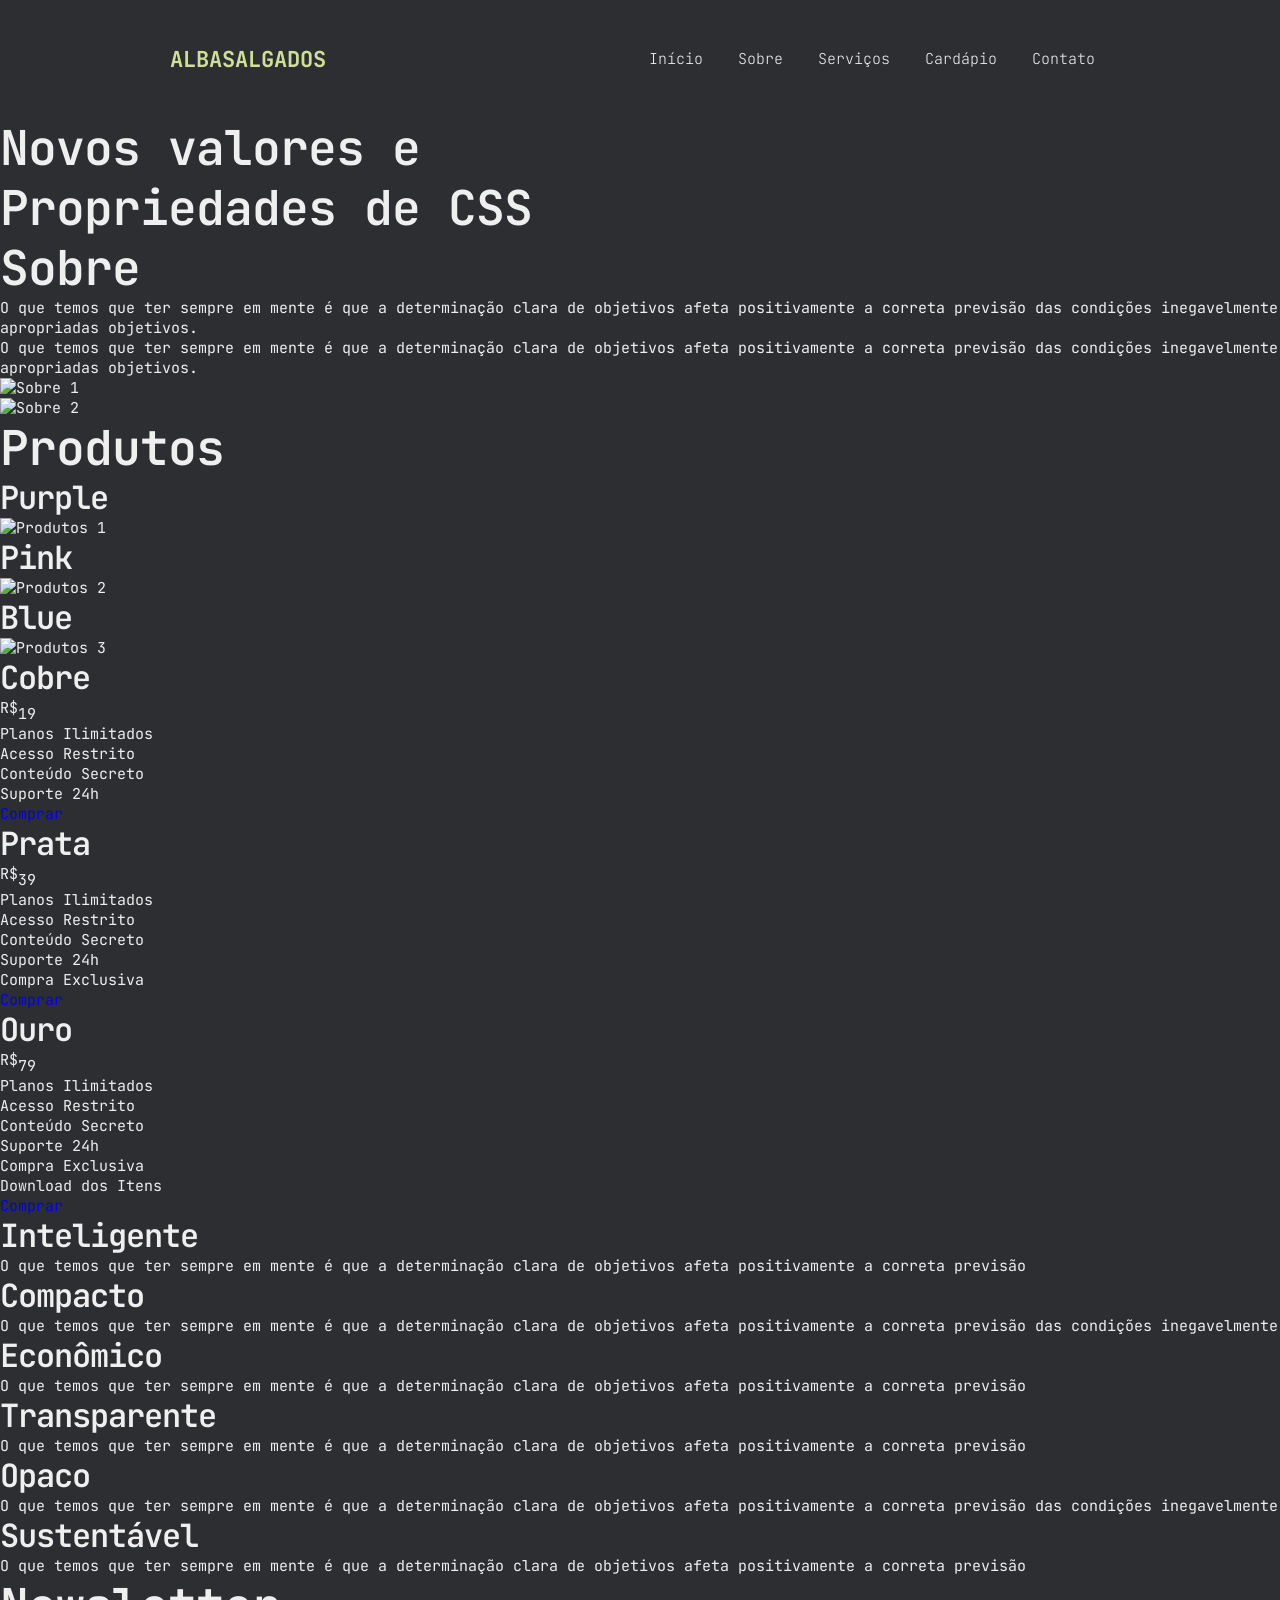
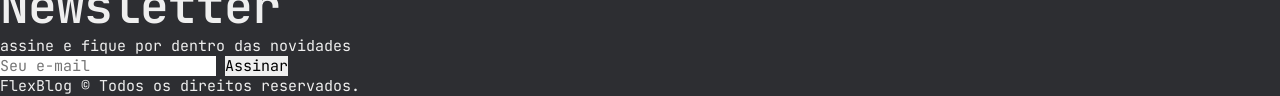
==== curso-flex-box/index.html @ a8000655 "Configuração de Arquivos" ====
<!DOCTYPE html>
<html lang="pt-br">
<head>
    <link href="styles/patterns.css" rel="stylesheet">
    <link href="styles/main.css" rel="stylesheet">
    <link href="styles/style.css" rel="stylesheet">
    <meta charset="UTF-8">
    <meta http-equiv="X-UA-Compatible" content="IE=edge">
    <meta name="viewport" content="width=device-width, initial-scale=1.0">
    <link rel="stylesheet" href="css/variables.css">
    <link rel="stylesheet" href="css/grid.css">
    <link rel="stylesheet" href="css/patterns.css">
    <link rel="stylesheet" href="css/style.css">
    <link rel="stylesheet" href="css/reset.css">
    <link rel="stylesheet" href="css/responsive.css">
    <link rel="stylesheet" href="fontawesome/css/all.min.css">
    <title>Projeto FlexBox</title>
</head>


<body>
    <div class="background">
        <header class="container" id="header">
            <a class="logo" href="">ALBASALGADOS</a>
            <nav id="nav">
                <div id="btn-mobile">
                    <span id="hamburguer"></span>
                </div>
                <ul id="menu">
                    <li><a href="index.html">Início</a></li>
                    <li><a href="index.html">Sobre</a></li>
                    <li><a href="index.html">Serviços</a></li>
                    <li><a href="index.html">Cardápio</a></li>
                    <li><a href="index.html">Contato</a></li>
                </ul>

            </nav>
        </header>
    </div>
    <h1 class="introducao">Novos valores e<br>Propriedades de CSS</h1>

	<section class="sobre" id="sobre">
		<div class="sobre-info">
			<h1>Sobre</h1>
			<p>O que temos que ter sempre em mente é que a determinação clara de objetivos afeta positivamente a correta previsão das condições inegavelmente apropriadas objetivos.</p>
			<p>O que temos que ter sempre em mente é que a determinação clara de objetivos afeta positivamente a correta previsão das condições inegavelmente apropriadas objetivos.</p>
		</div>
		<div class="sobre-img">
			<img src="img/sobre1.jpg" alt="Sobre 1">
		</div>
		<div class="sobre-img">
			<img src="img/sobre2.jpg" alt="Sobre 2">
		</div>
	</section>

	<section class="produtos" id="produtos">
		<h1>Produtos</h1>
		<div class="produtos-container">
			<div class="produtos-item purple">
				<h2>Purple</h2>
				<img src="img/produtos1.jpg" alt="Produtos 1">
			</div>
			<div class="produtos-item pink">
				<h2>Pink</h2>
				<img src="img/produtos2.jpg" alt="Produtos 2">
			</div>
			<div class="produtos-item blue">
				<h2>Blue</h2>
				<img src="img/produtos3.jpg" alt="Produtos 3">
			</div>
		</div>
	</section>

	<section class="preco" id="preco">
		<div class="preco-item">
			<h2>Cobre</h2>
			<span><sup>R$</sup>19</span>
			<ul>
				<li>Planos Ilimitados</li>
				<li>Acesso Restrito</li>
				<li>Conteúdo Secreto</li>
				<li>Suporte 24h</li>
			</ul>
			<a href="#">Comprar</a>
		</div>

		<div class="preco-item">
			<h2>Prata</h2>
			<span><sup>R$</sup>39</span>
			<ul>
				<li>Planos Ilimitados</li>
				<li>Acesso Restrito</li>
				<li>Conteúdo Secreto</li>
				<li>Suporte 24h</li>
				<li>Compra Exclusiva</li>
			</ul>
			<a href="#">Comprar</a>
		</div>

		<div class="preco-item">
			<h2>Ouro</h2>
			<span><sup>R$</sup>79</span>
			<ul>
				<li>Planos Ilimitados</li>
				<li>Acesso Restrito</li>
				<li>Conteúdo Secreto</li>
				<li>Suporte 24h</li>
				<li>Compra Exclusiva</li>
				<li>Download dos Itens</li>
			</ul>
			<a href="#">Comprar</a>
		</div>
	</section>

	<section class="qualidade" id="qualidade">
		<div class="qualidade-item">
			<h2>Inteligente</h2>
			<p>O que temos que ter sempre em mente é que a determinação clara de objetivos afeta positivamente a correta previsão </p>
		</div>

		<div class="qualidade-item">
			<h2>Compacto</h2>
			<p>O que temos que ter sempre em mente é que a determinação clara de objetivos afeta positivamente a correta previsão das condições inegavelmente</p>
		</div>

		<div class="qualidade-item">
			<h2>Econômico</h2>
			<p>O que temos que ter sempre em mente é que a determinação clara de objetivos afeta positivamente a correta previsão </p>
		</div>

		<div class="qualidade-item">
			<h2>Transparente</h2>
			<p>O que temos que ter sempre em mente é que a determinação clara de objetivos afeta positivamente a correta previsão </p>
		</div>

		<div class="qualidade-item">
			<h2>Opaco</h2>
			<p>O que temos que ter sempre em mente é que a determinação clara de objetivos afeta positivamente a correta previsão das condições inegavelmente</p>
		</div>

		<div class="qualidade-item">
			<h2>Sustentável</h2>
			<p>O que temos que ter sempre em mente é que a determinação clara de objetivos afeta positivamente a correta previsão </p>
		</div>
	</section>

	<section class="newsletter">
		<div class="newsletter-info">
			<h1>Newsletter</h1>
			<p>assine e fique por dentro das novidades</p>
		</div>
		<form class="newsletter-form">
			<input type="text" placeholder="Seu e-mail">
			<button type="submit">Assinar</button>
		</form>
	</section>

	<footer class="footer">
		<p>FlexBlog © Todos os direitos reservados.</p>
	</footer>

    <script src="js/javascript.js"></script>
</body>
</html>
---- curso-flex-box/css/variables.css ----
:root{
  --gray-colors-50: #e6ebf2;
  --gray-colors-100: #050110;


  --gray-colors-300: #393c40;
  --gray-colors-400: #5c6066;
  --gray-colors-800: #f7f8fa;
  --white-colors-text: #EFEFEF;
  --white: #fff;

  --colors-principal: #cfdf98;
  --colors-background: #2D2E32;
}
---- curso-flex-box/css/patterns.css ----
@import url('https://fonts.googleapis.com/css2?family=JetBrains+Mono:wght@100;300;400;500;700&family=Poppins:wght@100;300;400;500&display=swap');


h1, h2, h3{
  font-family: 'JetBrains Mono';
  font-weight: 600;
  line-height: 125%;
  letter-spacing: -1px;
  color: (--white);
}

h1{
  font-size: 4.8rem;
}

h2{
  font-size: 3.2rem;
}

h3{
  font-size: 2.4rem;
}

.container{
  width: 100%;
  max-width: 960px;
  margin: 0 auto;
  padding: 0 2rem;
}
---- curso-flex-box/css/style.css ----
body, ul {
    margin: 0px;
    padding: 0px;
    color: var(--white-colors-text);
    background-color: var(--colors-background);
}

.background{

    width: 100%;
}

div header a{
    text-decoration: none;
}

header a.logo {
    font-size: 2.2rem;
    font-weight: bold;
    text-transform: uppercase;
    color: var(--colors-principal);
}

#header {
    box-sizing: border-box;
    display: flex;
    align-items: center;
    justify-content: space-between;
    position: relative;
    top: 0;
    padding: 4rem 1rem;
}

#menu {
    display: flex;
    list-style: none;
    gap: .5rem;
}

#menu li {
    padding: 0.4rem 1rem;
}

#menu a {
    display: block;
    padding: .5rem;
    color:var(--white-colors-text);
    font-weight: 200;
}

#btn-mobile {
    display: block;
}
---- curso-flex-box/css/responsive.css ----
@media(max-width: 1200px){

}

@media(max-width: 991px){

}

@media(max-width: 768px){

}

@media (max-width: 600px) {
  #menu {
      display: block;
      position: absolute;
      width: 100%;
      top: 70px;
      right: 0px;
      background: #c70c12;
      transition: .6s;
      z-index: 1000;
      height: 0px;
      visibility: hidden;
      overflow-y: hidden;
  }
  #nav.active #menu {
      height: calc(100vh - 70px);
      visibility: visible;
      overflow-y: auto;
  }
  #menu a {
      padding: 1rem 0;
      margin: 0 1rem;
      border-bottom: 2px solid #d32b31
  }
  #btn-mobile {
      display: flex;
      padding: .5rem 1rem;
      font-size: 1rem;
      border: none;
      background: none;
      cursor: pointer;
      gap: .5rem
  }
  #hamburguer {
      display: block;
      border-top: 2px solid;
      width: 20px;
  }
  #hamburguer::after, #hamburguer::before {
      content: '';
      display: block;
      width: 20px;
      height: 2px;
      background: currentColor;
      margin-top: 5px;
      transition: .3s;
      position: relative;
  }
  #nav.active #hamburguer {
      border-top-color: transparent;
  }
  #nav.active #hamburguer::before {
      transform: rotate(135deg);
  }
  #nav.active #hamburguer::after {
      transform: rotate(-135deg);
      top: -7px;
  }

}


@media(max-width: 480px){

}
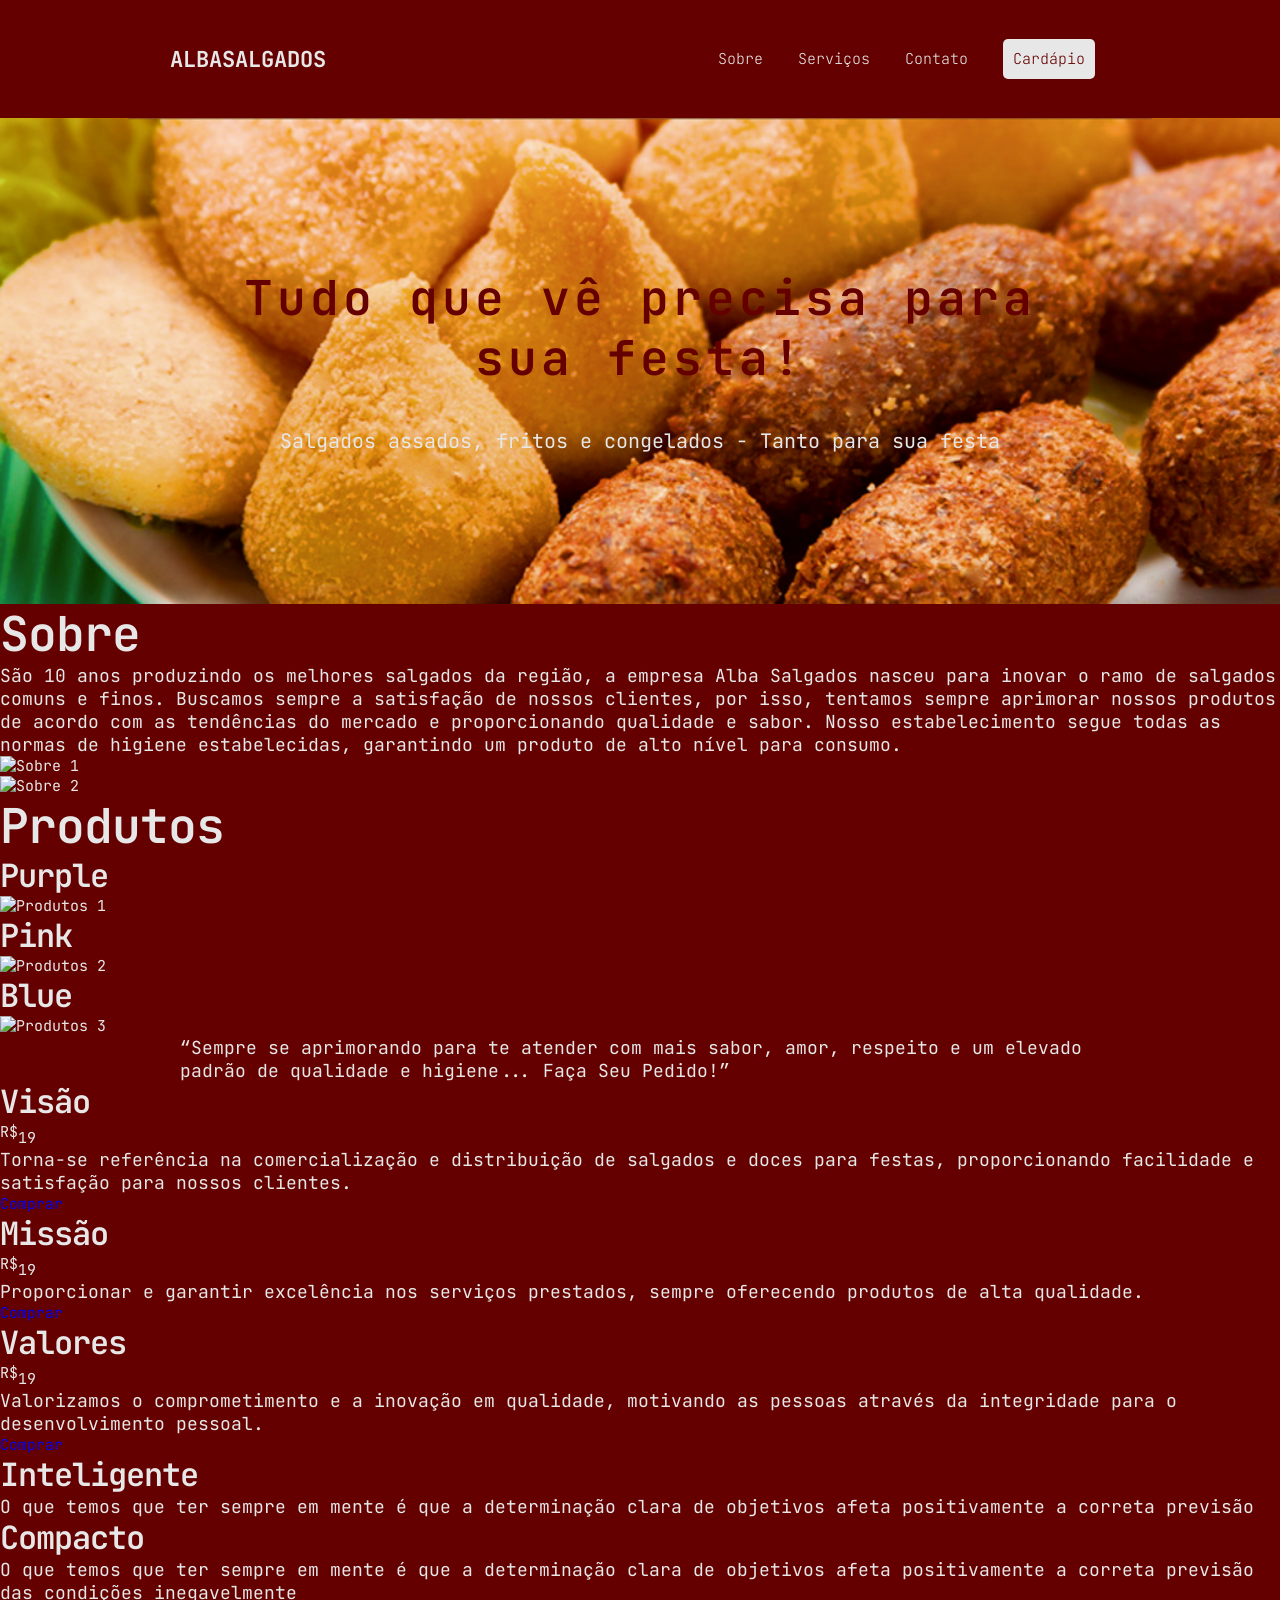
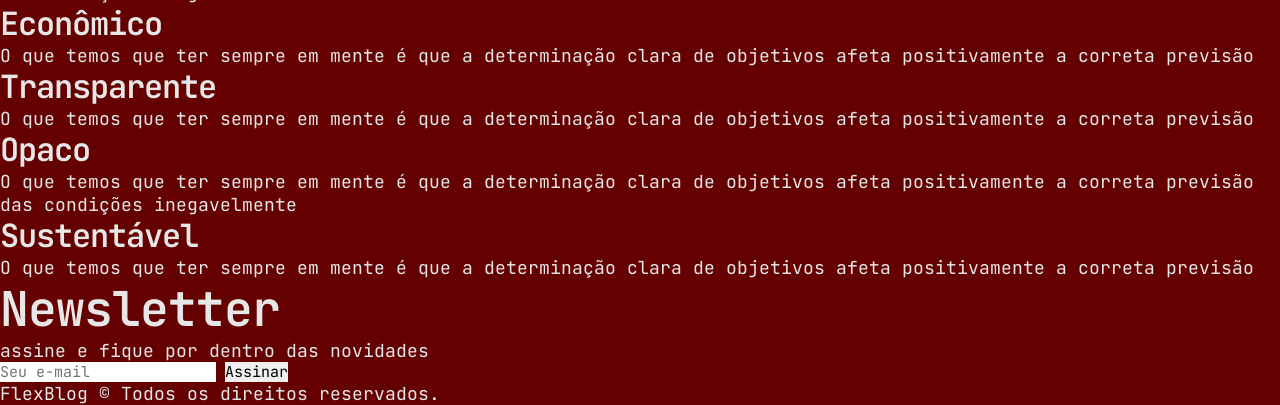
==== commit 4b3808bc: "Trabalhando com estilização" ====
--- a/curso-flex-box/index.html
+++ b/curso-flex-box/index.html
@@ -1,164 +1,194 @@
 <!DOCTYPE html>
 <html lang="pt-br">
-<head>
-    <link href="styles/patterns.css" rel="stylesheet">
-    <link href="styles/main.css" rel="stylesheet">
-    <link href="styles/style.css" rel="stylesheet">
-    <meta charset="UTF-8">
-    <meta http-equiv="X-UA-Compatible" content="IE=edge">
-    <meta name="viewport" content="width=device-width, initial-scale=1.0">
-    <link rel="stylesheet" href="css/variables.css">
-    <link rel="stylesheet" href="css/grid.css">
-    <link rel="stylesheet" href="css/patterns.css">
-    <link rel="stylesheet" href="css/style.css">
-    <link rel="stylesheet" href="css/reset.css">
-    <link rel="stylesheet" href="css/responsive.css">
-    <link rel="stylesheet" href="fontawesome/css/all.min.css">
+  <head>
+    <link href="styles/patterns.css" rel="stylesheet" />
+    <link href="styles/main.css" rel="stylesheet" />
+    <link href="styles/style.css" rel="stylesheet" />
+    <meta charset="UTF-8" />
+    <meta http-equiv="X-UA-Compatible" content="IE=edge" />
+    <meta name="viewport" content="width=device-width, initial-scale=1.0" />
+    <link rel="stylesheet" href="css/variables.css" />
+    <link rel="stylesheet" href="css/grid.css" />
+    <link rel="stylesheet" href="css/patterns.css" />
+    <link rel="stylesheet" href="css/style.css" />
+    <link rel="stylesheet" href="css/reset.css" />
+    <link rel="stylesheet" href="css/responsive.css" />
+    <link rel="stylesheet" href="fontawesome/css/all.min.css" />
     <title>Projeto FlexBox</title>
-</head>
+  </head>
 
+  <body>
+    <div class="background">
+      <header class="container" id="header">
+        <a class="logo" href="">ALBASALGADOS</a>
+        <nav id="nav">
+          <div id="btn-mobile">
+            <span id="hamburguer"></span>
+          </div>
+          <ul id="menu">
+            <li><a href="index.html">Sobre</a></li>
+            <li><a href="index.html">Serviços</a></li>
+            <li><a href="index.html">Contato</a></li>
+            <li><a href="index.html"><span class="menu-selected"> Cardápio</span></a></li>
+          </ul>
+        </nav>
+      </header>
+    </div>
+    <main>
+        <div class="container">
+            <h1 class="introducao">Tudo que vê precisa para sua festa!</h1>
+            <p>
+                Salgados assados, fritos e congelados - Tanto para sua festa
+            </p>
+        </div>
+    </main>
 
-<body>
-    <div class="background">
-        <header class="container" id="header">
-            <a class="logo" href="">ALBASALGADOS</a>
-            <nav id="nav">
-                <div id="btn-mobile">
-                    <span id="hamburguer"></span>
-                </div>
-                <ul id="menu">
-                    <li><a href="index.html">Início</a></li>
-                    <li><a href="index.html">Sobre</a></li>
-                    <li><a href="index.html">Serviços</a></li>
-                    <li><a href="index.html">Cardápio</a></li>
-                    <li><a href="index.html">Contato</a></li>
-                </ul>
+    <section class="sobre" id="sobre">
+      <div class="sobre-info">
+        <h1>Sobre</h1>
+        <p>
+          São 10 anos produzindo os melhores salgados da região, a empresa Alba
+          Salgados nasceu para inovar o ramo de salgados comuns e finos.
+          Buscamos sempre a satisfação de nossos clientes, por isso, tentamos
+          sempre aprimorar nossos produtos de acordo com as tendências do
+          mercado e proporcionando qualidade e sabor. Nosso estabelecimento
+          segue todas as normas de higiene estabelecidas, garantindo um produto
+          de alto nível para consumo. 
+        </p>
+      </div>
+      <div class="sobre-img">
+        <img src="img/sobre1.jpg" alt="Sobre 1" />
+      </div>
+      <div class="sobre-img">
+        <img src="img/sobre2.jpg" alt="Sobre 2" />
+      </div>
+    </section>
 
-            </nav>
-        </header>
+    <section class="produtos" id="produtos">
+      <h1>Produtos</h1>
+      <div class="produtos-container">
+        <div class="produtos-item purple">
+          <h2>Purple</h2>
+          <img src="img/produtos1.jpg" alt="Produtos 1" />
+        </div>
+        <div class="produtos-item pink">
+          <h2>Pink</h2>
+          <img src="img/produtos2.jpg" alt="Produtos 2" />
+        </div>
+        <div class="produtos-item blue">
+          <h2>Blue</h2>
+          <img src="img/produtos3.jpg" alt="Produtos 3" />
+        </div>
+      </div>
+    </section>
+
+    <!-- QUebra-->
+    <div class="container">
+      <p>
+        “Sempre se aprimorando para te atender com mais sabor, amor, respeito e
+        um elevado padrão de qualidade e higiene... Faça Seu Pedido!”
+      </p>
     </div>
-    <h1 class="introducao">Novos valores e<br>Propriedades de CSS</h1>
+    <section class="preco" id="preco">
+      <div class="serviço-itens">
+        <h2>Visão</h2>
+        <span><sup>R$</sup>19</span>
+        <ul>
+          <p>
+            Torna-se referência na comercialização e distribuição de salgados e doces para festas, proporcionando facilidade e satisfação para nossos clientes.
+          </p>
+        </ul>
+        <a href="#">Comprar</a>
+      </div>
 
-	<section class="sobre" id="sobre">
-		<div class="sobre-info">
-			<h1>Sobre</h1>
-			<p>O que temos que ter sempre em mente é que a determinação clara de objetivos afeta positivamente a correta previsão das condições inegavelmente apropriadas objetivos.</p>
-			<p>O que temos que ter sempre em mente é que a determinação clara de objetivos afeta positivamente a correta previsão das condições inegavelmente apropriadas objetivos.</p>
-		</div>
-		<div class="sobre-img">
-			<img src="img/sobre1.jpg" alt="Sobre 1">
-		</div>
-		<div class="sobre-img">
-			<img src="img/sobre2.jpg" alt="Sobre 2">
-		</div>
-	</section>
+      <div class="serviço-itens">
+        <h2>Missão</h2>
+        <span><sup>R$</sup>19</span>
+        <ul>
+          <p>
+            Proporcionar e garantir excelência nos serviços prestados, sempre oferecendo produtos de alta qualidade.
+          </p>
+        </ul>
+        <a href="#">Comprar</a>
+      </div>
 
-	<section class="produtos" id="produtos">
-		<h1>Produtos</h1>
-		<div class="produtos-container">
-			<div class="produtos-item purple">
-				<h2>Purple</h2>
-				<img src="img/produtos1.jpg" alt="Produtos 1">
-			</div>
-			<div class="produtos-item pink">
-				<h2>Pink</h2>
-				<img src="img/produtos2.jpg" alt="Produtos 2">
-			</div>
-			<div class="produtos-item blue">
-				<h2>Blue</h2>
-				<img src="img/produtos3.jpg" alt="Produtos 3">
-			</div>
-		</div>
-	</section>
+      <div class="serviço-itens">
+        <h2>Valores</h2>
+        <span><sup>R$</sup>19</span>
+        <ul>
+          <p>Valorizamos o comprometimento e a inovação em qualidade, motivando as pessoas através da integridade para o desenvolvimento pessoal.</p>
+        </ul>
+        <a href="#">Comprar</a>
+      </div>
+    </section>
 
-	<section class="preco" id="preco">
-		<div class="preco-item">
-			<h2>Cobre</h2>
-			<span><sup>R$</sup>19</span>
-			<ul>
-				<li>Planos Ilimitados</li>
-				<li>Acesso Restrito</li>
-				<li>Conteúdo Secreto</li>
-				<li>Suporte 24h</li>
-			</ul>
-			<a href="#">Comprar</a>
-		</div>
+    <section class="qualidade" id="qualidade">
+      <div class="qualidade-item">
+        <h2>Inteligente</h2>
+        <p>
+          O que temos que ter sempre em mente é que a determinação clara de
+          objetivos afeta positivamente a correta previsão
+        </p>
+      </div>
 
-		<div class="preco-item">
-			<h2>Prata</h2>
-			<span><sup>R$</sup>39</span>
-			<ul>
-				<li>Planos Ilimitados</li>
-				<li>Acesso Restrito</li>
-				<li>Conteúdo Secreto</li>
-				<li>Suporte 24h</li>
-				<li>Compra Exclusiva</li>
-			</ul>
-			<a href="#">Comprar</a>
-		</div>
+      <div class="qualidade-item">
+        <h2>Compacto</h2>
+        <p>
+          O que temos que ter sempre em mente é que a determinação clara de
+          objetivos afeta positivamente a correta previsão das condições
+          inegavelmente
+        </p>
+      </div>
 
-		<div class="preco-item">
-			<h2>Ouro</h2>
-			<span><sup>R$</sup>79</span>
-			<ul>
-				<li>Planos Ilimitados</li>
-				<li>Acesso Restrito</li>
-				<li>Conteúdo Secreto</li>
-				<li>Suporte 24h</li>
-				<li>Compra Exclusiva</li>
-				<li>Download dos Itens</li>
-			</ul>
-			<a href="#">Comprar</a>
-		</div>
-	</section>
+      <div class="qualidade-item">
+        <h2>Econômico</h2>
+        <p>
+          O que temos que ter sempre em mente é que a determinação clara de
+          objetivos afeta positivamente a correta previsão
+        </p>
+      </div>
 
-	<section class="qualidade" id="qualidade">
-		<div class="qualidade-item">
-			<h2>Inteligente</h2>
-			<p>O que temos que ter sempre em mente é que a determinação clara de objetivos afeta positivamente a correta previsão </p>
-		</div>
+      <div class="qualidade-item">
+        <h2>Transparente</h2>
+        <p>
+          O que temos que ter sempre em mente é que a determinação clara de
+          objetivos afeta positivamente a correta previsão
+        </p>
+      </div>
 
-		<div class="qualidade-item">
-			<h2>Compacto</h2>
-			<p>O que temos que ter sempre em mente é que a determinação clara de objetivos afeta positivamente a correta previsão das condições inegavelmente</p>
-		</div>
+      <div class="qualidade-item">
+        <h2>Opaco</h2>
+        <p>
+          O que temos que ter sempre em mente é que a determinação clara de
+          objetivos afeta positivamente a correta previsão das condições
+          inegavelmente
+        </p>
+      </div>
 
-		<div class="qualidade-item">
-			<h2>Econômico</h2>
-			<p>O que temos que ter sempre em mente é que a determinação clara de objetivos afeta positivamente a correta previsão </p>
-		</div>
+      <div class="qualidade-item">
+        <h2>Sustentável</h2>
+        <p>
+          O que temos que ter sempre em mente é que a determinação clara de
+          objetivos afeta positivamente a correta previsão
+        </p>
+      </div>
+    </section>
 
-		<div class="qualidade-item">
-			<h2>Transparente</h2>
-			<p>O que temos que ter sempre em mente é que a determinação clara de objetivos afeta positivamente a correta previsão </p>
-		</div>
+    <section class="newsletter">
+      <div class="newsletter-info">
+        <h1>Newsletter</h1>
+        <p>assine e fique por dentro das novidades</p>
+      </div>
+      <form class="newsletter-form">
+        <input type="text" placeholder="Seu e-mail" />
+        <button type="submit">Assinar</button>
+      </form>
+    </section>
 
-		<div class="qualidade-item">
-			<h2>Opaco</h2>
-			<p>O que temos que ter sempre em mente é que a determinação clara de objetivos afeta positivamente a correta previsão das condições inegavelmente</p>
-		</div>
-
-		<div class="qualidade-item">
-			<h2>Sustentável</h2>
-			<p>O que temos que ter sempre em mente é que a determinação clara de objetivos afeta positivamente a correta previsão </p>
-		</div>
-	</section>
-
-	<section class="newsletter">
-		<div class="newsletter-info">
-			<h1>Newsletter</h1>
-			<p>assine e fique por dentro das novidades</p>
-		</div>
-		<form class="newsletter-form">
-			<input type="text" placeholder="Seu e-mail">
-			<button type="submit">Assinar</button>
-		</form>
-	</section>
-
-	<footer class="footer">
-		<p>FlexBlog © Todos os direitos reservados.</p>
-	</footer>
+    <footer class="footer">
+      <p>FlexBlog © Todos os direitos reservados.</p>
+    </footer>
 
     <script src="js/javascript.js"></script>
-</body>
+  </body>
 </html>
--- a/curso-flex-box/css/variables.css
+++ b/curso-flex-box/css/variables.css
@@ -6,9 +6,8 @@
   --gray-colors-300: #393c40;
   --gray-colors-400: #5c6066;
   --gray-colors-800: #f7f8fa;
-  --white-colors-text: #EFEFEF;
   --white: #fff;
 
-  --colors-principal: #cfdf98;
-  --colors-background: #2D2E32;
+  --colors-principal: #e7e7e7;
+  --colors-background: #640000;
 }
--- a/curso-flex-box/css/patterns.css
+++ b/curso-flex-box/css/patterns.css
@@ -6,7 +6,7 @@
   font-weight: 600;
   line-height: 125%;
   letter-spacing: -1px;
-  color: (--white);
+  color: var(--colors-principal);
 }
 
 h1{
@@ -21,6 +21,10 @@
   font-size: 2.4rem;
 }
 
+p{
+  font-size: 1.8rem;
+}
+
 .container{
   width: 100%;
   max-width: 960px;
--- a/curso-flex-box/css/style.css
+++ b/curso-flex-box/css/style.css
@@ -1,7 +1,7 @@
 body, ul {
     margin: 0px;
     padding: 0px;
-    color: var(--white-colors-text);
+    color: var(--colors-principal);
     background-color: var(--colors-background);
 }
 
@@ -44,10 +44,42 @@
 #menu a {
     display: block;
     padding: .5rem;
-    color:var(--white-colors-text);
+    color:var(--colors-principal);
     font-weight: 200;
+}
+
+.menu-selected{
+    color: var(--colors-background);
+    background-color: var(--colors-principal);
+    padding: 10px;
+    border-radius: 5px;
+    color: var(--colors-background);
 }
 
 #btn-mobile {
     display: block;
 }
+
+/* main */
+
+main{
+    background-image: url("../images/background.png");
+    background-repeat: no-repeat;
+    background-position: fixed;
+    background-size: cover;
+    padding: 150px 0;
+}
+
+main .introducao{
+    text-align: center;
+    letter-spacing: 0.4rem;
+    color: var(--colors-background);
+}
+
+main p{
+    font-size: 2rem;
+    text-align: center;
+    color: var(--colors-principal);
+    margin: 40px 0 0 0;
+}
+/*  */
--- a/curso-flex-box/css/responsive.css
+++ b/curso-flex-box/css/responsive.css
@@ -15,24 +15,33 @@
       display: block;
       position: absolute;
       width: 100%;
-      top: 70px;
+      top: 90px;
       right: 0px;
-      background: #c70c12;
+      background: var(--colors-background);
       transition: .6s;
       z-index: 1000;
       height: 0px;
       visibility: hidden;
       overflow-y: hidden;
+      text-align: center;
+
   }
   #nav.active #menu {
       height: calc(100vh - 70px);
       visibility: visible;
       overflow-y: auto;
+
   }
+  .menu-selected{
+    background-color: var(--colors-background);
+    border-radius: 5px;
+    color: var(--colors-principal) !important;
+    }
+
   #menu a {
       padding: 1rem 0;
       margin: 0 1rem;
-      border-bottom: 2px solid #d32b31
+      border-bottom: 1px solid rgb(204, 204, 204);
   }
   #btn-mobile {
       display: flex;
@@ -69,6 +78,7 @@
       top: -7px;
   }
 
+
 }
 
 
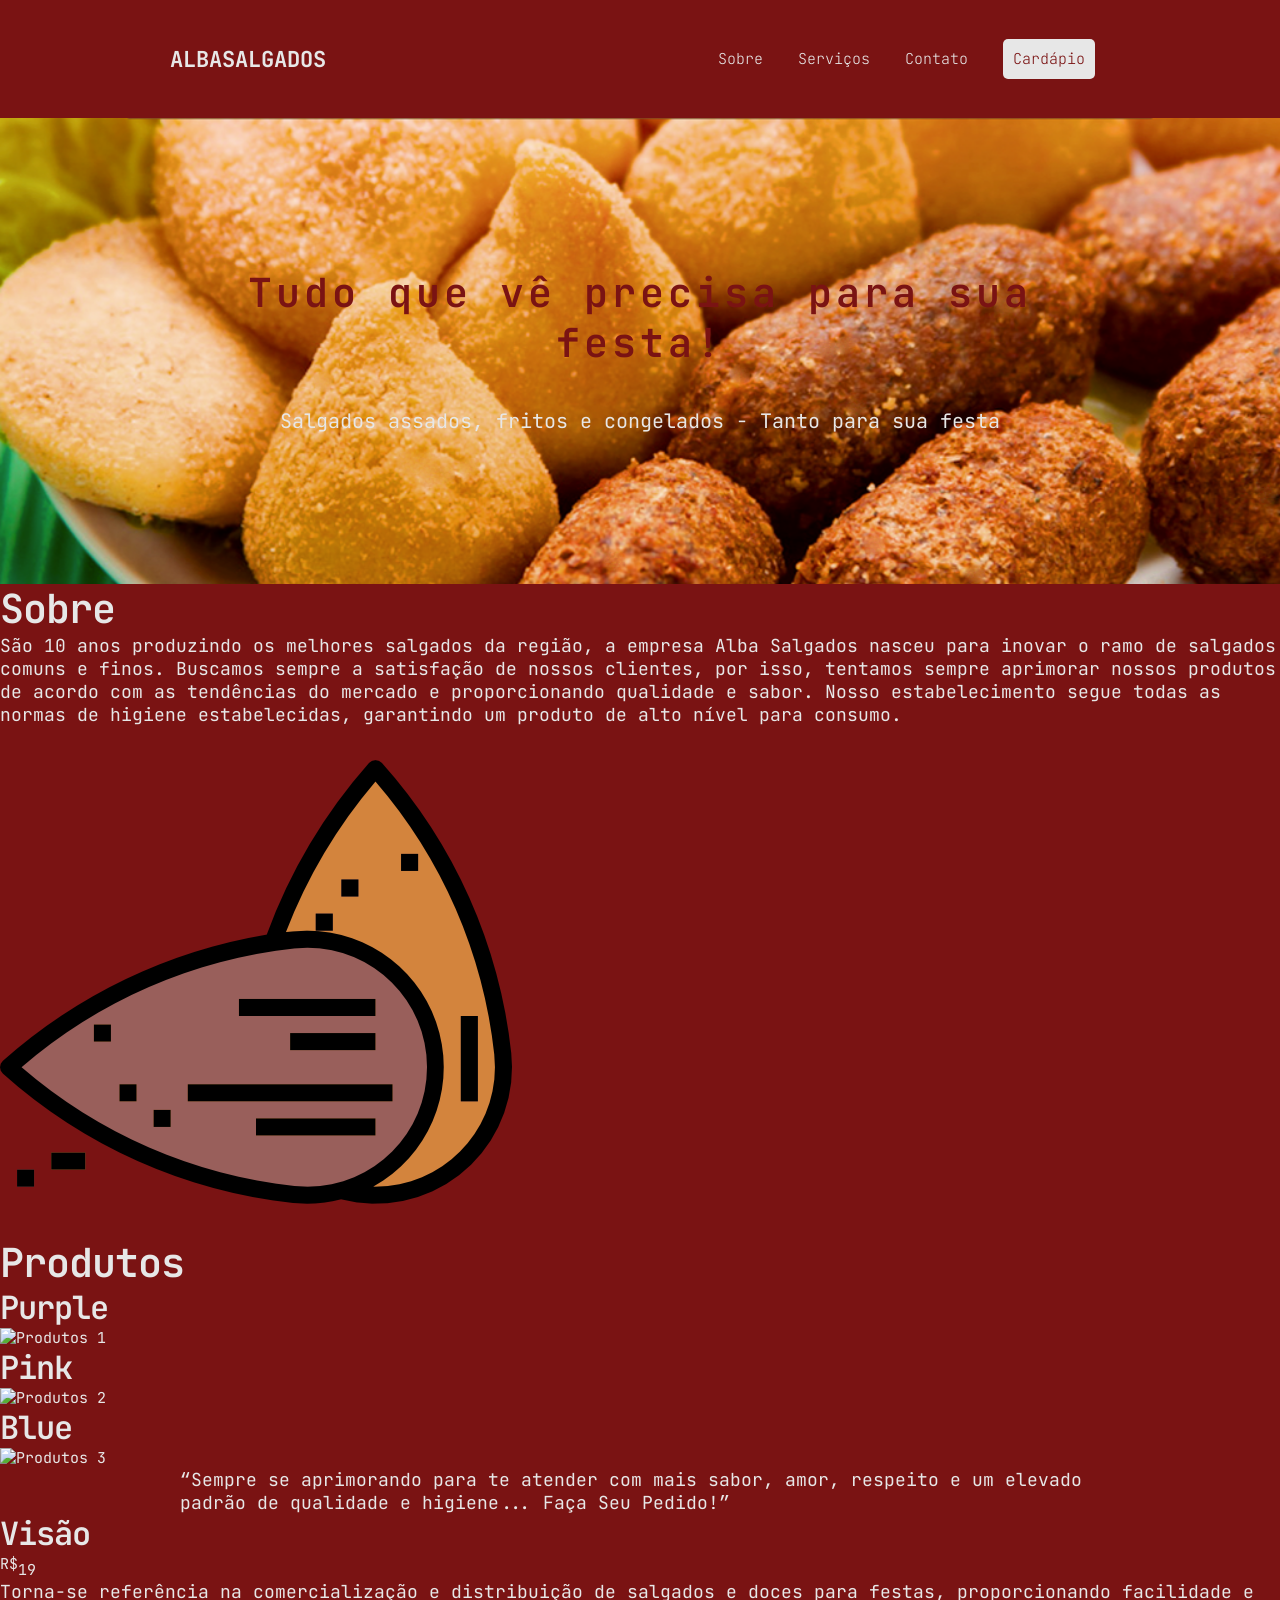
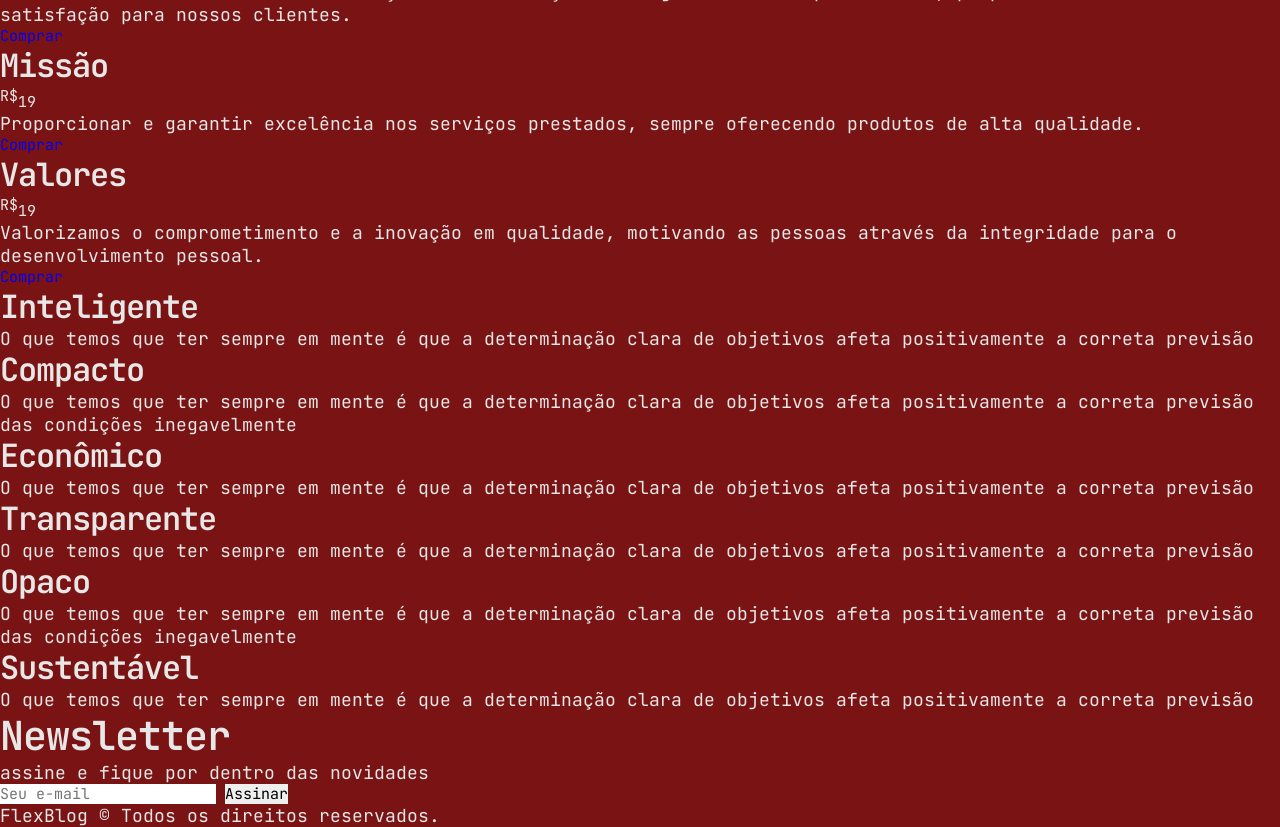
==== commit 94f6f48e: "Trabalhando html e css" ====
--- a/curso-flex-box/index.html
+++ b/curso-flex-box/index.html
@@ -57,10 +57,7 @@
         </p>
       </div>
       <div class="sobre-img">
-        <img src="img/sobre1.jpg" alt="Sobre 1" />
-      </div>
-      <div class="sobre-img">
-        <img src="img/sobre2.jpg" alt="Sobre 2" />
+        <img src="images/salgados.png" alt="Sobre 1" />
       </div>
     </section>
 
--- a/curso-flex-box/css/variables.css
+++ b/curso-flex-box/css/variables.css
@@ -6,8 +6,9 @@
   --gray-colors-300: #393c40;
   --gray-colors-400: #5c6066;
   --gray-colors-800: #f7f8fa;
+
   --white: #fff;
 
   --colors-principal: #e7e7e7;
-  --colors-background: #640000;
+  --colors-background: #7a1313; /* #640000;*/
 }
--- a/curso-flex-box/css/patterns.css
+++ b/curso-flex-box/css/patterns.css
@@ -10,7 +10,7 @@
 }
 
 h1{
-  font-size: 4.8rem;
+  font-size: 4rem;
 }
 
 h2{
--- a/curso-flex-box/css/style.css
+++ b/curso-flex-box/css/style.css
@@ -54,6 +54,7 @@
     padding: 10px;
     border-radius: 5px;
     color: var(--colors-background);
+    
 }
 
 #btn-mobile {
--- a/curso-flex-box/css/responsive.css
+++ b/curso-flex-box/css/responsive.css
@@ -1,87 +1,79 @@
-@media(max-width: 1200px){
-
+@media (max-width: 1200px) {
 }
 
-@media(max-width: 991px){
-
+@media (max-width: 991px) {
 }
 
-@media(max-width: 768px){
-
+@media (max-width: 768px) {
 }
 
 @media (max-width: 600px) {
   #menu {
-      display: block;
-      position: absolute;
-      width: 100%;
-      top: 90px;
-      right: 0px;
-      background: var(--colors-background);
-      transition: .6s;
-      z-index: 1000;
-      height: 0px;
-      visibility: hidden;
-      overflow-y: hidden;
-      text-align: center;
-
+    display: block;
+    position: absolute;
+    width: 100%;
+    top: 90px;
+    right: 0px;
+    background: var(--colors-background);
+    transition: 0.6s;
+    z-index: 1000;
+    height: 0px;
+    visibility: hidden;
+    overflow-y: hidden;
+    text-align: center;
   }
   #nav.active #menu {
-      height: calc(100vh - 70px);
-      visibility: visible;
-      overflow-y: auto;
-
+    height: calc(100vh - 70px);
+    visibility: visible;
+    overflow-y: auto;
   }
-  .menu-selected{
+  .menu-selected {
     background-color: var(--colors-background);
     border-radius: 5px;
     color: var(--colors-principal) !important;
-    }
+  }
 
   #menu a {
-      padding: 1rem 0;
-      margin: 0 1rem;
-      border-bottom: 1px solid rgb(204, 204, 204);
+    padding: 1rem 0;
+    margin: 0 1rem;
+    border-bottom: 1px solid rgb(204, 204, 204);
   }
   #btn-mobile {
-      display: flex;
-      padding: .5rem 1rem;
-      font-size: 1rem;
-      border: none;
-      background: none;
-      cursor: pointer;
-      gap: .5rem
+    display: flex;
+    padding: 0.5rem 1rem;
+    font-size: 1rem;
+    border: none;
+    background: none;
+    cursor: pointer;
+    gap: 0.5rem;
   }
   #hamburguer {
-      display: block;
-      border-top: 2px solid;
-      width: 20px;
+    display: block;
+    border-top: 2px solid;
+    width: 20px;
   }
-  #hamburguer::after, #hamburguer::before {
-      content: '';
-      display: block;
-      width: 20px;
-      height: 2px;
-      background: currentColor;
-      margin-top: 5px;
-      transition: .3s;
-      position: relative;
+  #hamburguer::after,
+  #hamburguer::before {
+    content: "";
+    display: block;
+    width: 20px;
+    height: 2px;
+    background: currentColor;
+    margin-top: 5px;
+    transition: 0.3s;
+    position: relative;
   }
   #nav.active #hamburguer {
-      border-top-color: transparent;
+    border-top-color: transparent;
   }
   #nav.active #hamburguer::before {
-      transform: rotate(135deg);
+    transform: rotate(135deg);
   }
   #nav.active #hamburguer::after {
-      transform: rotate(-135deg);
-      top: -7px;
+    transform: rotate(-135deg);
+    top: -7px;
   }
-
-
 }
 
-
-@media(max-width: 480px){
-
+@media (max-width: 480px) {
 }
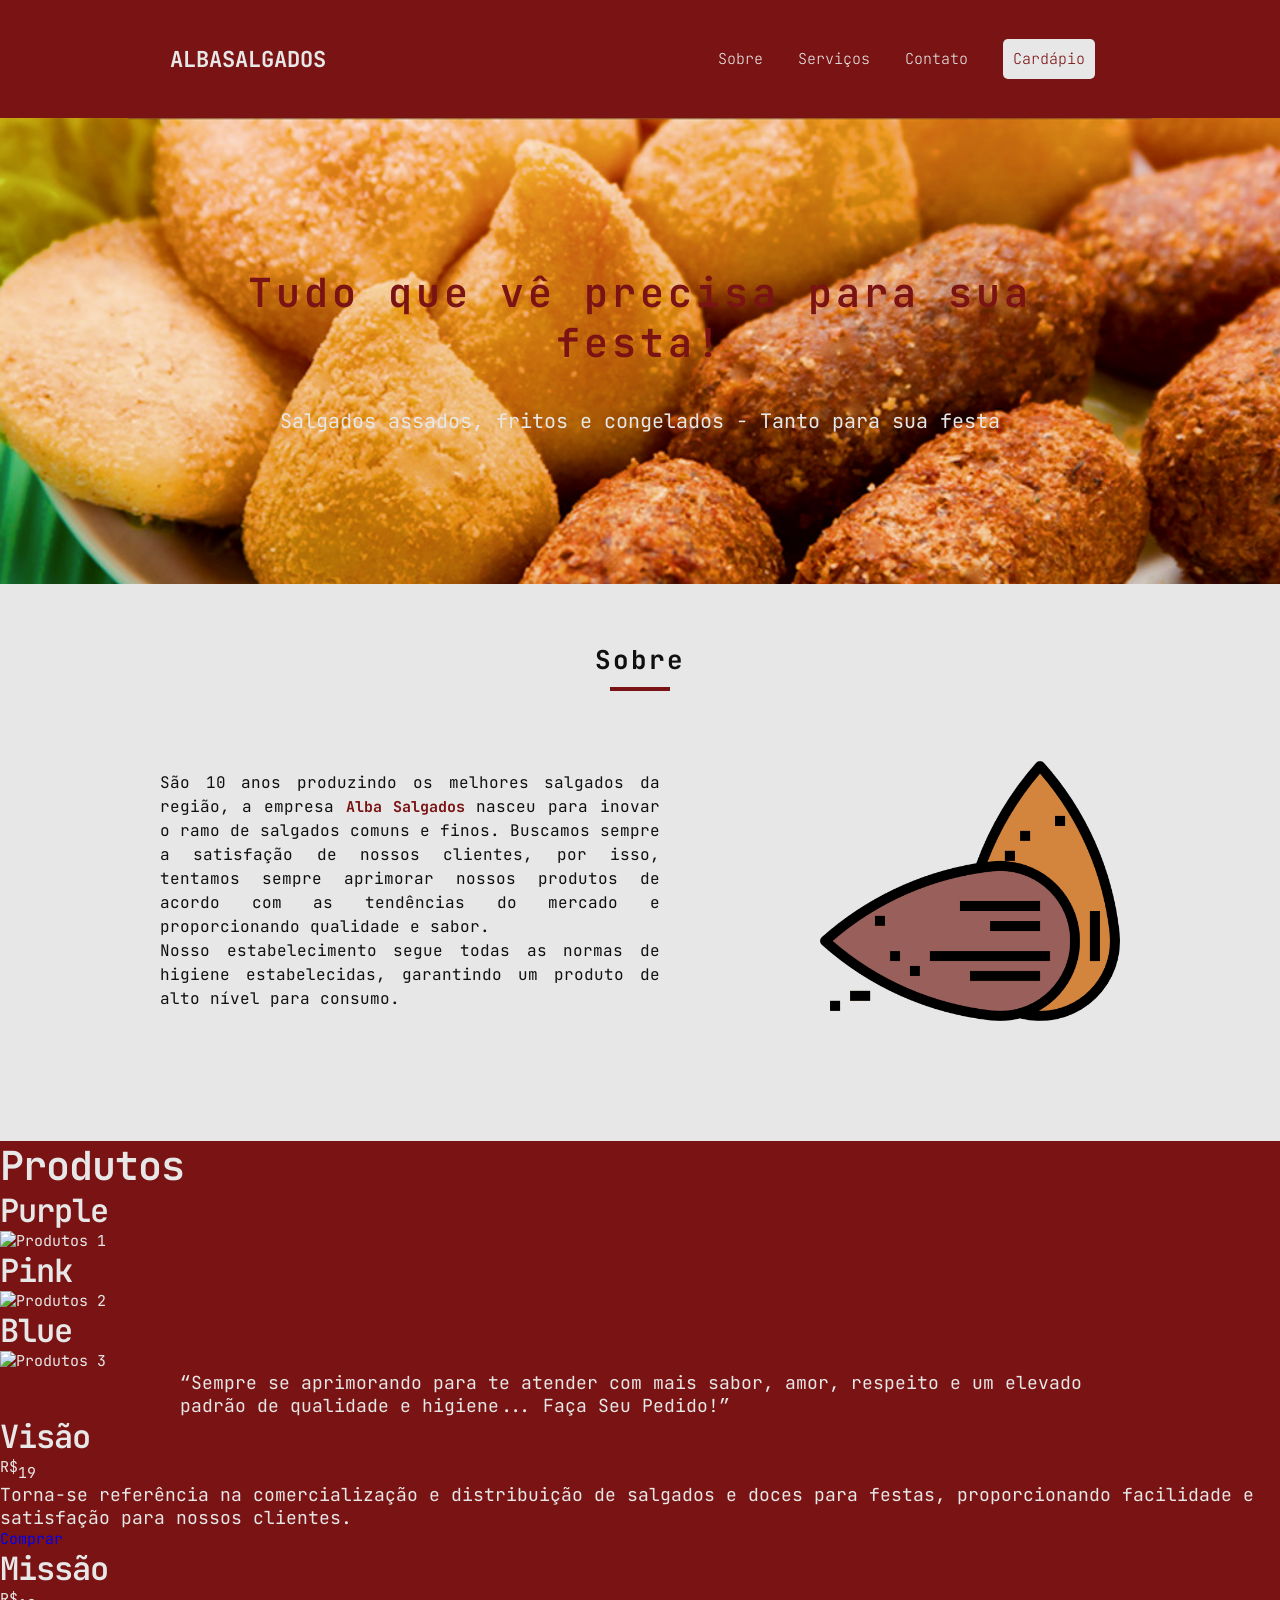
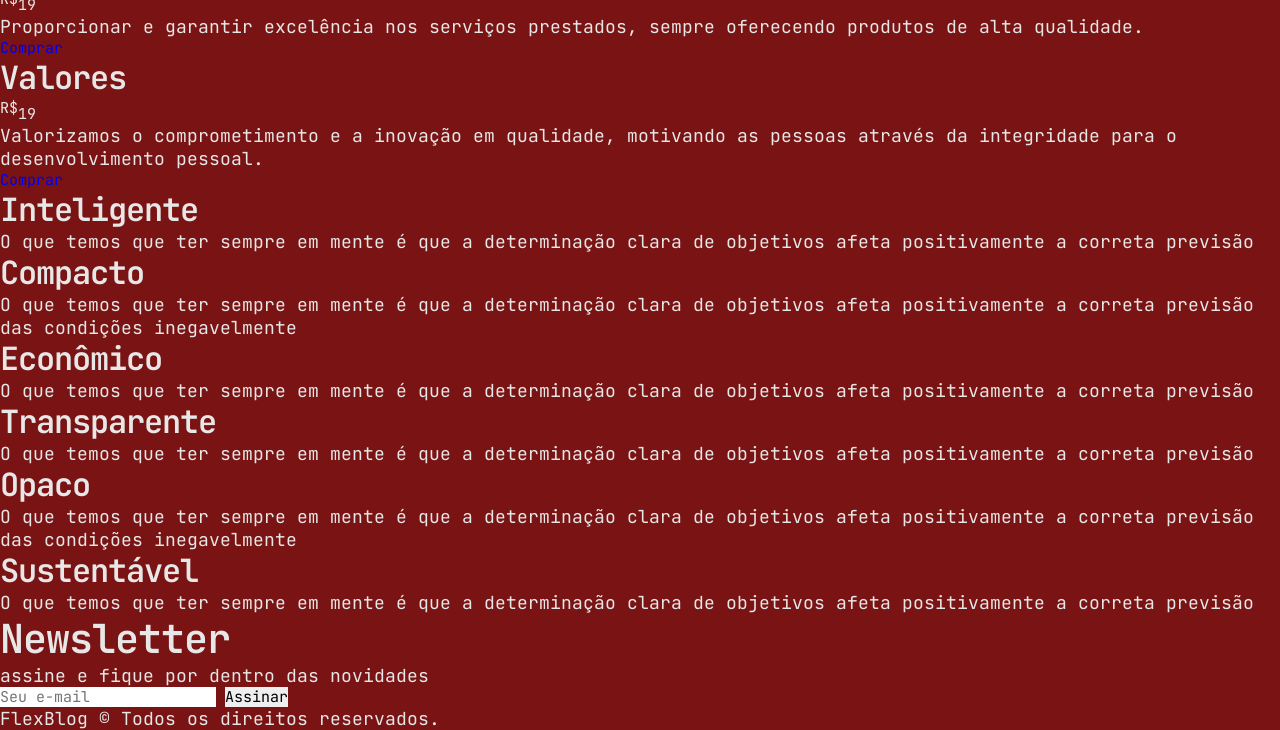
==== commit 146f7790: "Trabalhando área sobre e produtos" ====
--- a/curso-flex-box/index.html
+++ b/curso-flex-box/index.html
@@ -44,21 +44,23 @@
     </main>
 
     <section class="sobre" id="sobre">
-      <div class="sobre-info">
-        <h1>Sobre</h1>
+      <h1 class="titulo">Sobre</h1>
+      <div class="container">
         <p>
-          São 10 anos produzindo os melhores salgados da região, a empresa Alba
-          Salgados nasceu para inovar o ramo de salgados comuns e finos.
+          São 10 anos produzindo os melhores salgados da região, a empresa
+          <span>
+            Alba
+          Salgados
+          </span> nasceu para inovar o ramo de salgados comuns e finos.
           Buscamos sempre a satisfação de nossos clientes, por isso, tentamos
           sempre aprimorar nossos produtos de acordo com as tendências do
-          mercado e proporcionando qualidade e sabor. Nosso estabelecimento
+          mercado e proporcionando qualidade e sabor.<br> Nosso estabelecimento
           segue todas as normas de higiene estabelecidas, garantindo um produto
           de alto nível para consumo. 
         </p>
-      </div>
-      <div class="sobre-img">
         <img src="images/salgados.png" alt="Sobre 1" />
       </div>
+
     </section>
 
     <section class="produtos" id="produtos">
--- a/curso-flex-box/css/variables.css
+++ b/curso-flex-box/css/variables.css
@@ -1,6 +1,6 @@
 :root{
   --gray-colors-50: #e6ebf2;
-  --gray-colors-100: #050110;
+  --gray-colors-100: #101011;
 
 
   --gray-colors-300: #393c40;
--- a/curso-flex-box/css/patterns.css
+++ b/curso-flex-box/css/patterns.css
@@ -31,3 +31,20 @@
   margin: 0 auto;
   padding: 0 2rem;
 }
+
+.titulo{
+  font-size: 2.6rem;
+  font-weight: bold;
+  letter-spacing: 0.2rem;
+  color: var(--gray-colors-100) !important;
+  text-align: center;
+}
+
+.titulo::after{
+  content: " ";
+  height: 4px;
+  width: 60px;
+  background-color: var(--colors-background);
+  display: block;
+  margin: 10px auto;
+}
--- a/curso-flex-box/css/style.css
+++ b/curso-flex-box/css/style.css
@@ -54,7 +54,7 @@
     padding: 10px;
     border-radius: 5px;
     color: var(--colors-background);
-    
+
 }
 
 #btn-mobile {
@@ -68,7 +68,7 @@
     background-repeat: no-repeat;
     background-position: fixed;
     background-size: cover;
-    padding: 150px 0;
+    padding: 15rem 0;
 }
 
 main .introducao{
@@ -81,6 +81,43 @@
     font-size: 2rem;
     text-align: center;
     color: var(--colors-principal);
-    margin: 40px 0 0 0;
+    margin: 4rem 0 0 0;
 }
-/*  */
+
+/*  sobre */
+
+.sobre {
+    padding: 60px 0;
+    background-color: var(--colors-principal);
+    color: var(--gray-colors-100);
+}
+
+.sobre div {
+    display: flex;
+    justify-content: space-between;
+    justify-items: center;
+    align-items: center;
+    flex-wrap: wrap;
+
+    gap: 8rem;
+    padding: 4rem 0;
+}
+
+.sobre div p{
+    font-size: 1.6rem;
+    line-height: 2.4rem;
+    text-align: justify;
+    max-width: 50rem;
+    flex: 2;
+}
+
+.sobre div p span{
+    font-weight: bold;
+    color: var(--colors-background);
+}
+
+.sobre div img{
+    flex: 1;
+    max-width: 30rem;
+    height: 30rem;
+}
--- a/curso-flex-box/css/responsive.css
+++ b/curso-flex-box/css/responsive.css
@@ -2,9 +2,18 @@
 }
 
 @media (max-width: 991px) {
+
+
+
 }
 
 @media (max-width: 768px) {
+  .sobre div {
+    display: flex;
+    flex-direction: column;
+    padding: 2rem;
+  }
+
 }
 
 @media (max-width: 600px) {
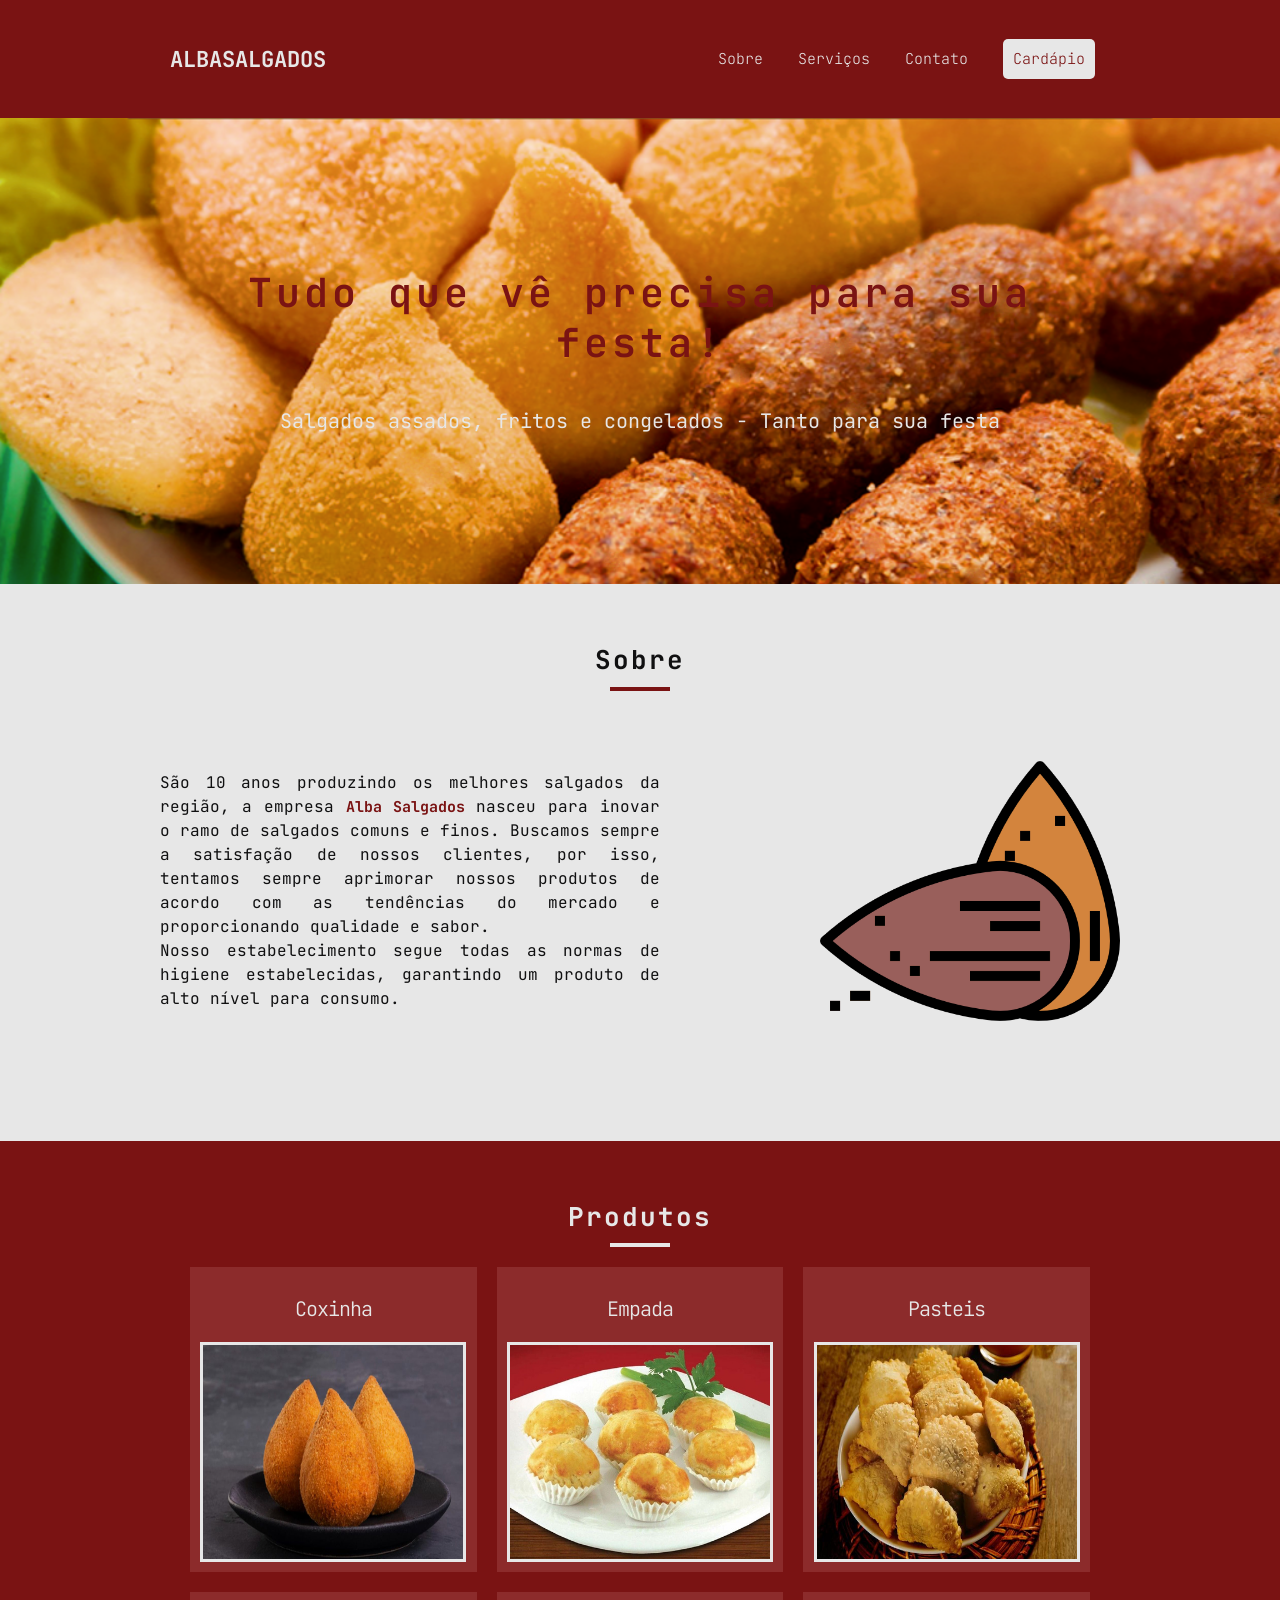
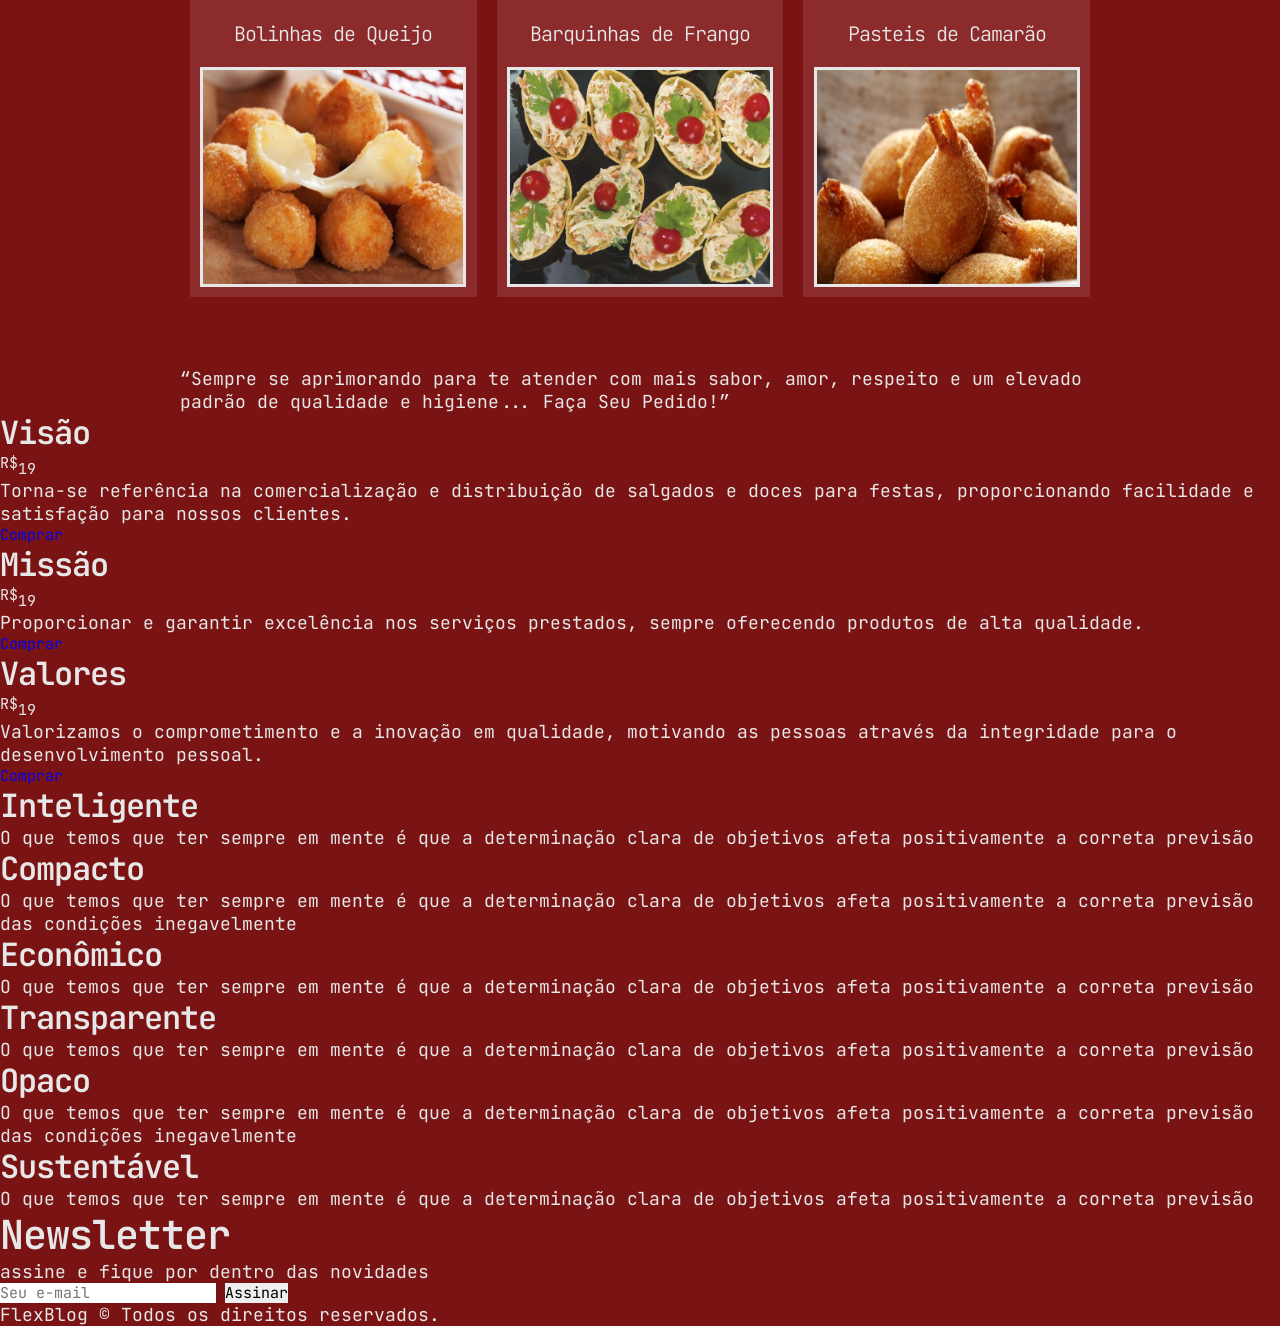
==== commit d3b5b94f: "Trabalhando com imagens" ====
--- a/curso-flex-box/index.html
+++ b/curso-flex-box/index.html
@@ -64,19 +64,32 @@
     </section>
 
     <section class="produtos" id="produtos">
-      <h1>Produtos</h1>
-      <div class="produtos-container">
-        <div class="produtos-item purple">
-          <h2>Purple</h2>
-          <img src="img/produtos1.jpg" alt="Produtos 1" />
-        </div>
-        <div class="produtos-item pink">
-          <h2>Pink</h2>
-          <img src="img/produtos2.jpg" alt="Produtos 2" />
-        </div>
-        <div class="produtos-item blue">
-          <h2>Blue</h2>
-          <img src="img/produtos3.jpg" alt="Produtos 3" />
+      <h1 class="titulo-branco">Produtos</h1>
+      <div class="container produtos-flex">
+        <div class="produtos-item">
+          <h2>Coxinha</h2>
+          <img src="images/salgados/1-coxinha.jpeg" alt="Produtos 1" />
+        </div>
+        <div class="produtos-item">
+          <h2>Empada</h2>
+          <img src="images/salgados/2-empadas.jpg" alt="Produtos 2" />
+        </div>
+        <div class="produtos-item">
+          <h2>Pasteis</h2>
+          <img src="images/salgados/3-pasteis.jpg" alt="Produtos 3" />
+        </div>
+
+        <div class="produtos-item ">
+          <h2>Bolinhas de Queijo</h2>
+          <img src="images/salgados/4-bolinhas.jpg" alt="Produtos 1" />
+        </div>
+        <div class="produtos-item">
+          <h2>Barquinhas de Frango</h2>
+          <img src="images/salgados/5-barquinha.jpg" alt="Produtos 2" />
+        </div>
+        <div class="produtos-item">
+          <h2>Pasteis de Camarão</h2>
+          <img src="images/salgados/6-pastel-camarao.jpg" alt="Produtos 3" />
         </div>
       </div>
     </section>
--- a/curso-flex-box/css/patterns.css
+++ b/curso-flex-box/css/patterns.css
@@ -33,6 +33,7 @@
 }
 
 .titulo{
+
   font-size: 2.6rem;
   font-weight: bold;
   letter-spacing: 0.2rem;
@@ -48,3 +49,20 @@
   display: block;
   margin: 10px auto;
 }
+
+.titulo-branco{
+  font-size: 2.6rem;
+  font-weight: bold;
+  letter-spacing: 0.2rem;
+  color: var(--colors-principal) !important;
+  text-align: center;
+}
+
+.titulo-branco::after{
+  content: " ";
+  height: 4px;
+  width: 60px;
+  background-color: var(--colors-principal);
+  display: block;
+  margin: 10px auto;
+}
--- a/curso-flex-box/css/style.css
+++ b/curso-flex-box/css/style.css
@@ -121,3 +121,38 @@
     max-width: 30rem;
     height: 30rem;
 }
+
+/* produtos */
+
+.produtos{
+    gap: 8rem;
+    padding: 6rem 0;
+}
+
+.produtos-flex{
+    display: flex;
+    flex-wrap: wrap;
+}
+
+.produtos-item{
+    flex: 1;
+    margin: 1rem;
+    padding: 1rem;
+    background-color: #9b40408e;
+}
+
+.produtos-item h2{
+    font-size: 2rem;
+    font-weight: 300;
+    text-align: center;
+    padding: 2rem 0;
+
+}
+
+.produtos-item img {
+    height: 220px;
+    max-width: 266px;
+    border: 3px solid var(--colors-principal);
+    margin: 0 auto;
+    text-align: center;
+}
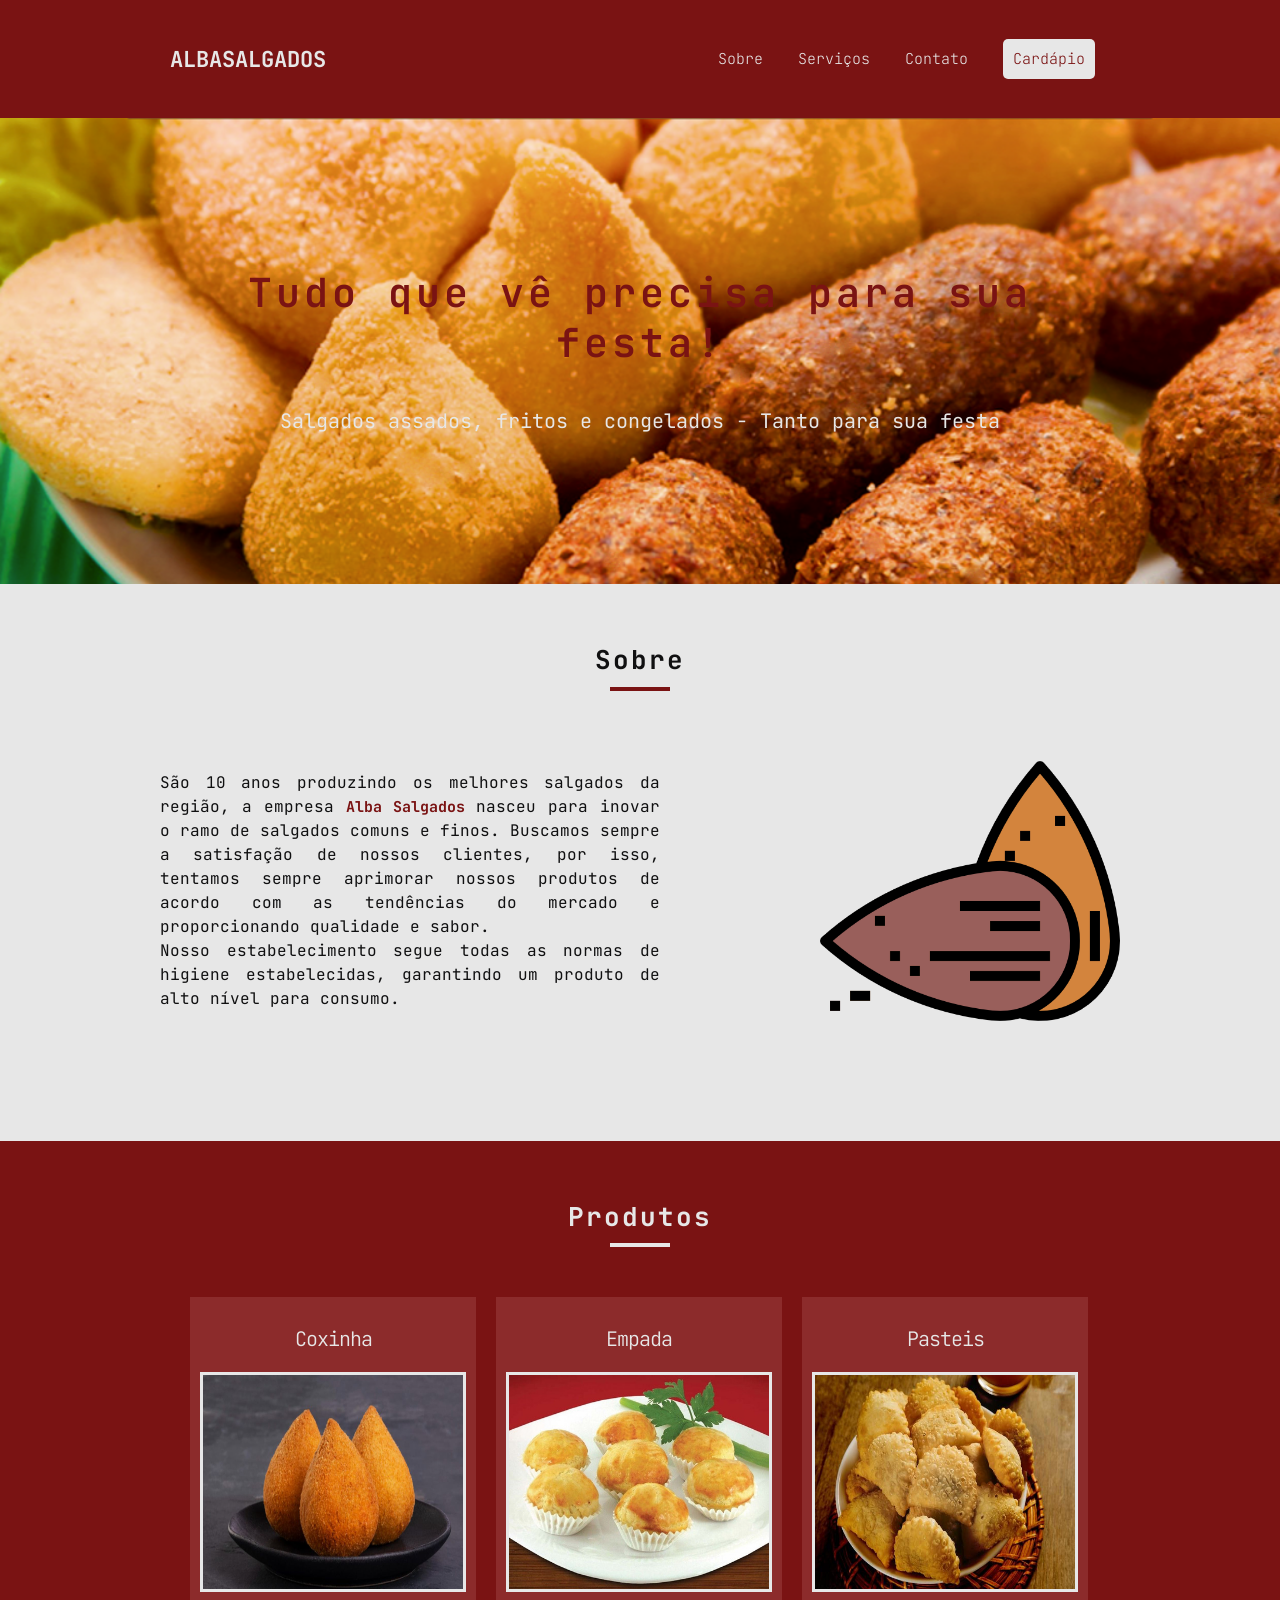
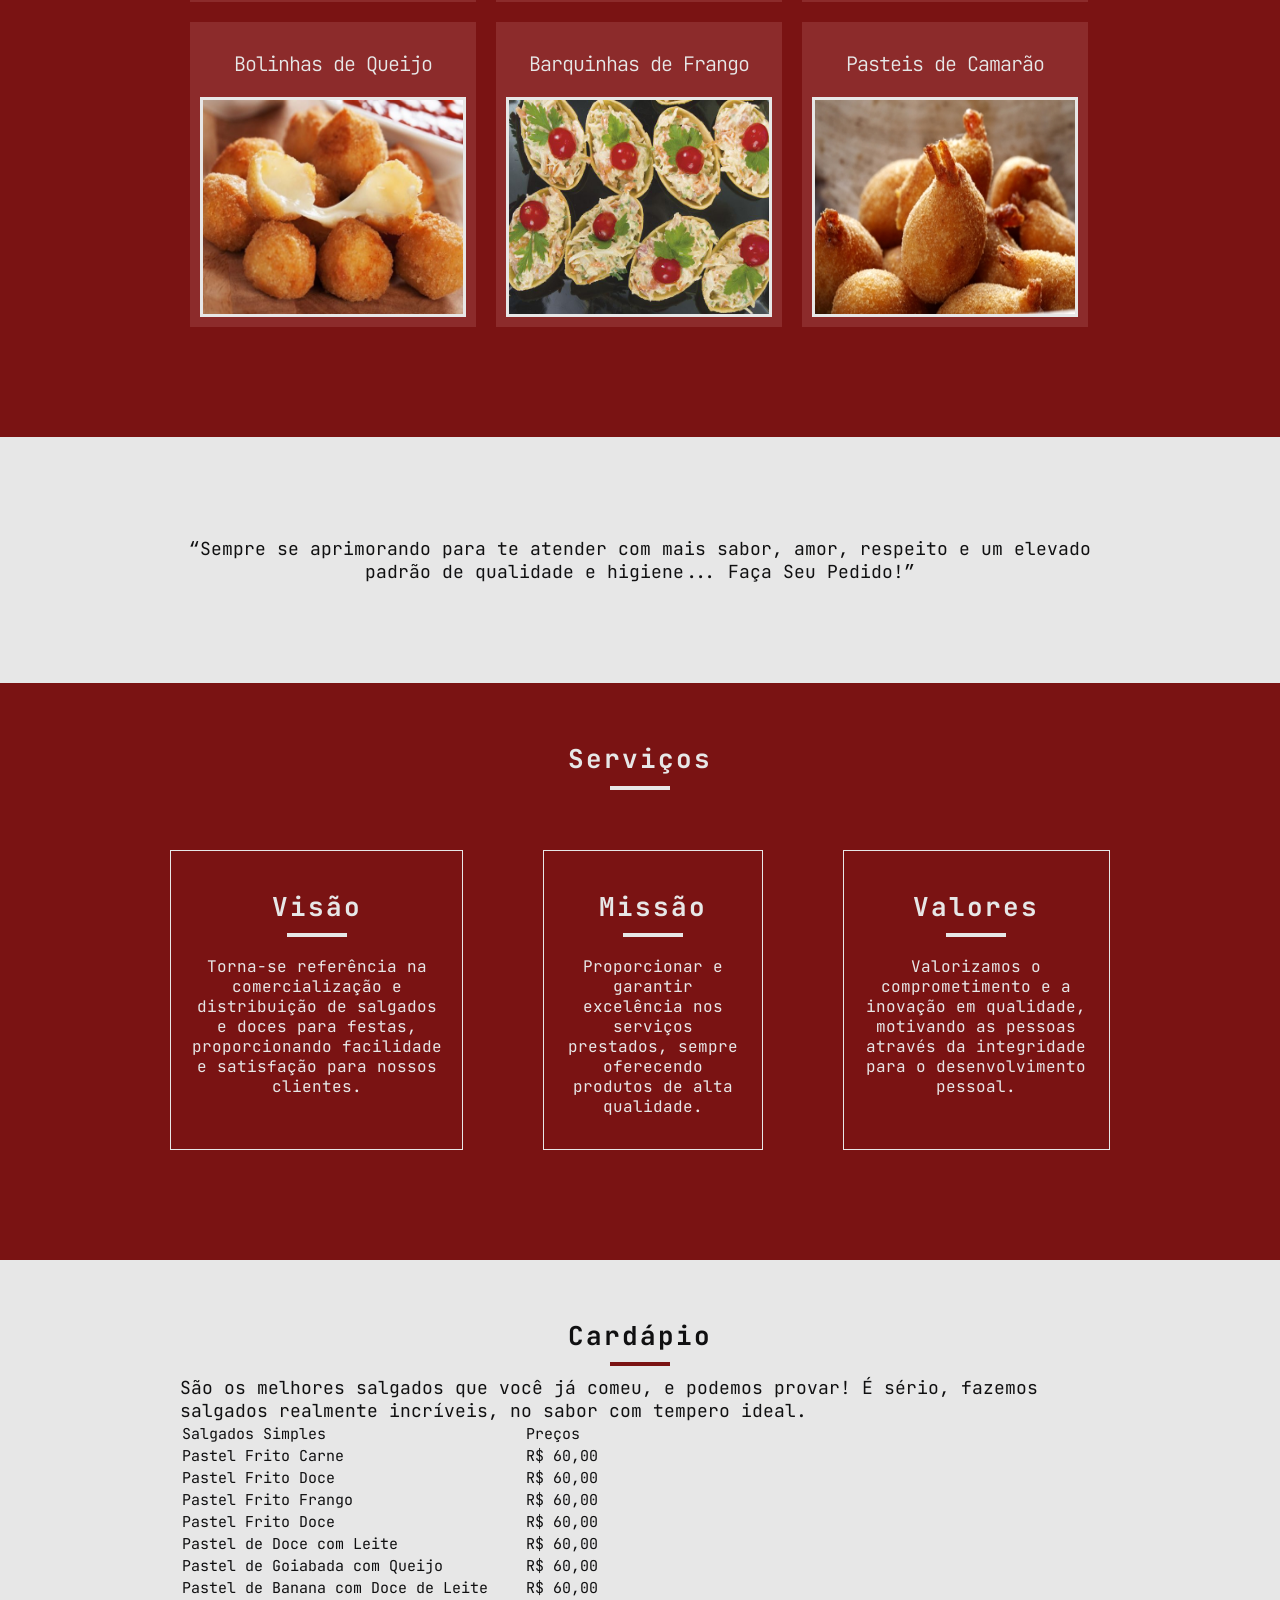
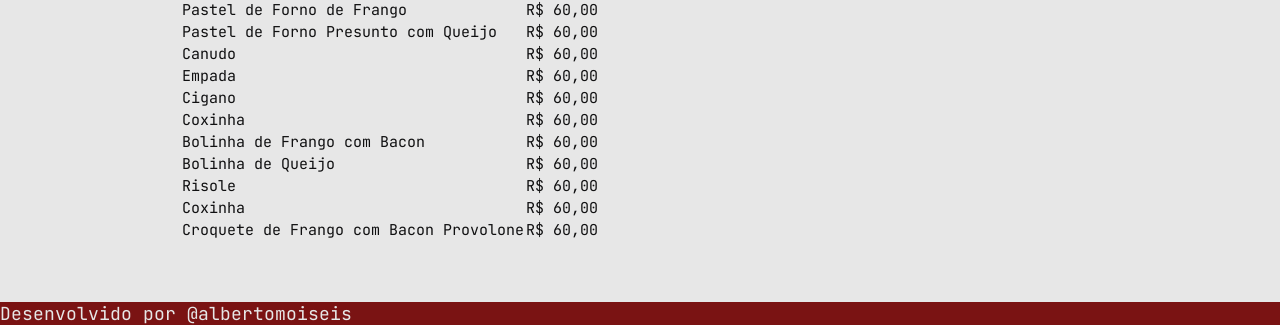
==== commit 7d75d501: "Trabalhando nas áreas de serviços e cardaṕio" ====
--- a/curso-flex-box/index.html
+++ b/curso-flex-box/index.html
@@ -95,110 +95,135 @@
     </section>
 
     <!-- QUebra-->
-    <div class="container">
-      <p>
-        “Sempre se aprimorando para te atender com mais sabor, amor, respeito e
-        um elevado padrão de qualidade e higiene... Faça Seu Pedido!”
-      </p>
-    </div>
-    <section class="preco" id="preco">
-      <div class="serviço-itens">
-        <h2>Visão</h2>
-        <span><sup>R$</sup>19</span>
-        <ul>
+    <section class="quebra">
+      <div class="container" >
+        <p>
+          “Sempre se aprimorando para te atender com mais sabor, amor, respeito e
+          um elevado padrão de qualidade e higiene... Faça Seu Pedido!”
+        </p>
+      </div>
+    </section>
+
+
+    <section class="servicos" id="preco">
+      <h1 class="titulo-branco">Serviços</h1>
+      <div class="container servicos-flex">
+        <div class="servicos-itens">
+          <h3>Visão</h3>
+          <i class="fa fa-eye" aria-hidden="true"></i>
           <p>
             Torna-se referência na comercialização e distribuição de salgados e doces para festas, proporcionando facilidade e satisfação para nossos clientes.
           </p>
-        </ul>
-        <a href="#">Comprar</a>
-      </div>
-
-      <div class="serviço-itens">
-        <h2>Missão</h2>
-        <span><sup>R$</sup>19</span>
-        <ul>
+        </div>
+
+        <div class="servicos-itens">
+          <h3>Missão</h3>
           <p>
             Proporcionar e garantir excelência nos serviços prestados, sempre oferecendo produtos de alta qualidade.
           </p>
-        </ul>
-        <a href="#">Comprar</a>
-      </div>
-
-      <div class="serviço-itens">
-        <h2>Valores</h2>
-        <span><sup>R$</sup>19</span>
-        <ul>
-          <p>Valorizamos o comprometimento e a inovação em qualidade, motivando as pessoas através da integridade para o desenvolvimento pessoal.</p>
-        </ul>
-        <a href="#">Comprar</a>
-      </div>
-    </section>
-
-    <section class="qualidade" id="qualidade">
-      <div class="qualidade-item">
-        <h2>Inteligente</h2>
+        </div>
+
+        <div class="servicos-itens">
+          <h3>Valores</h3>
+          <p>
+            Valorizamos o comprometimento e a inovação em qualidade, motivando as pessoas através da integridade para o desenvolvimento pessoal.
+          </p>
+        </div>
+      </div>
+    </section>
+
+    <section class="cardapio">
+      <div class="container cardapio-flex">
+        <h1 class="titulo">Cardápio</h1>
         <p>
-          O que temos que ter sempre em mente é que a determinação clara de
-          objetivos afeta positivamente a correta previsão
+          São os melhores salgados que você já comeu, e podemos provar!
+          É sério, fazemos salgados realmente incríveis, no sabor com tempero ideal.
         </p>
-      </div>
-
-      <div class="qualidade-item">
-        <h2>Compacto</h2>
-        <p>
-          O que temos que ter sempre em mente é que a determinação clara de
-          objetivos afeta positivamente a correta previsão das condições
-          inegavelmente
-        </p>
-      </div>
-
-      <div class="qualidade-item">
-        <h2>Econômico</h2>
-        <p>
-          O que temos que ter sempre em mente é que a determinação clara de
-          objetivos afeta positivamente a correta previsão
-        </p>
-      </div>
-
-      <div class="qualidade-item">
-        <h2>Transparente</h2>
-        <p>
-          O que temos que ter sempre em mente é que a determinação clara de
-          objetivos afeta positivamente a correta previsão
-        </p>
-      </div>
-
-      <div class="qualidade-item">
-        <h2>Opaco</h2>
-        <p>
-          O que temos que ter sempre em mente é que a determinação clara de
-          objetivos afeta positivamente a correta previsão das condições
-          inegavelmente
-        </p>
-      </div>
-
-      <div class="qualidade-item">
-        <h2>Sustentável</h2>
-        <p>
-          O que temos que ter sempre em mente é que a determinação clara de
-          objetivos afeta positivamente a correta previsão
-        </p>
-      </div>
-    </section>
-
-    <section class="newsletter">
-      <div class="newsletter-info">
-        <h1>Newsletter</h1>
-        <p>assine e fique por dentro das novidades</p>
-      </div>
-      <form class="newsletter-form">
-        <input type="text" placeholder="Seu e-mail" />
-        <button type="submit">Assinar</button>
-      </form>
-    </section>
+        <table>
+          <tr>
+            <td>Salgados Simples</td>
+            <td>Preços</td>
+          </tr>
+          <tr>
+            <td>Pastel Frito Carne</td>
+            <td> R$ 60,00</td>
+          </tr>
+          <tr>
+            <td>Pastel Frito Doce</td>
+            <td> R$ 60,00</td>
+          </tr>
+          <tr>
+            <td>Pastel Frito Frango</td>
+            <td> R$ 60,00</td>
+          </tr>
+          <tr>
+            <td>Pastel Frito Doce</td>
+            <td> R$ 60,00</td>
+          </tr>
+          <tr>
+            <td>Pastel de Doce com Leite</td>
+            <td> R$ 60,00</td>
+          </tr>
+          <tr>
+            <td>Pastel de Goiabada com Queijo</td>
+            <td> R$ 60,00</td>
+          </tr>
+          <tr>
+            <td>Pastel de Banana com Doce de Leite</td>
+            <td> R$ 60,00</td>
+          </tr>
+          <tr>
+            <td>Pastel de Forno de Frango</td>
+            <td> R$ 60,00</td>
+          </tr>
+          <tr>
+            <td>Pastel de Forno Presunto com Queijo</td>
+            <td> R$ 60,00</td>
+          </tr>
+          <tr>
+            <td>Canudo</td>
+            <td> R$ 60,00</td>
+          </tr>
+          <tr>
+            <td>Empada</td>
+            <td> R$ 60,00</td>
+          </tr>
+          <tr>
+            <td>Cigano</td>
+            <td> R$ 60,00</td>
+          </tr>
+          <tr>
+            <td>Coxinha</td>
+            <td> R$ 60,00</td>
+          </tr>
+          <tr>
+            <td>Bolinha de Frango com Bacon</td>
+            <td> R$ 60,00</td>
+          </tr>
+          <tr>
+            <td>Bolinha de Queijo</td>
+            <td> R$ 60,00</td>
+          </tr>
+          <tr>
+            <td>Risole</td>
+            <td> R$ 60,00</td>
+          </tr>
+          <tr>
+            <td>Coxinha</td>
+            <td> R$ 60,00</td>
+          </tr>
+          <tr>
+            <td>Croquete de Frango com Bacon Provolone</td>
+            <td> R$ 60,00</td>
+          </tr>
+        </table>
+      </div>
+    </section>
+
+
 
     <footer class="footer">
-      <p>FlexBlog © Todos os direitos reservados.</p>
+      <p>Desenvolvido por @albertomoiseis</p>
     </footer>
 
     <script src="js/javascript.js"></script>
--- a/curso-flex-box/css/style.css
+++ b/curso-flex-box/css/style.css
@@ -1,158 +1,223 @@
-body, ul {
-    margin: 0px;
-    padding: 0px;
-    color: var(--colors-principal);
-    background-color: var(--colors-background);
-}
-
-.background{
-
-    width: 100%;
-}
-
-div header a{
-    text-decoration: none;
+body,
+ul {
+  margin: 0px;
+  padding: 0px;
+  color: var(--colors-principal);
+  background-color: var(--colors-background);
+}
+
+.background {
+  width: 100%;
+}
+
+div header a {
+  text-decoration: none;
 }
 
 header a.logo {
-    font-size: 2.2rem;
-    font-weight: bold;
-    text-transform: uppercase;
-    color: var(--colors-principal);
+  font-size: 2.2rem;
+  font-weight: bold;
+  text-transform: uppercase;
+  color: var(--colors-principal);
 }
 
 #header {
-    box-sizing: border-box;
-    display: flex;
-    align-items: center;
-    justify-content: space-between;
-    position: relative;
-    top: 0;
-    padding: 4rem 1rem;
+  box-sizing: border-box;
+  display: flex;
+  align-items: center;
+  justify-content: space-between;
+  position: relative;
+  top: 0;
+  padding: 4rem 1rem;
 }
 
 #menu {
-    display: flex;
-    list-style: none;
-    gap: .5rem;
+  display: flex;
+  list-style: none;
+  gap: 0.5rem;
 }
 
 #menu li {
-    padding: 0.4rem 1rem;
+  padding: 0.4rem 1rem;
 }
 
 #menu a {
-    display: block;
-    padding: .5rem;
-    color:var(--colors-principal);
-    font-weight: 200;
-}
-
-.menu-selected{
-    color: var(--colors-background);
-    background-color: var(--colors-principal);
-    padding: 10px;
-    border-radius: 5px;
-    color: var(--colors-background);
-
+  display: block;
+  padding: 0.5rem;
+  color: var(--colors-principal);
+  font-weight: 200;
+}
+
+.menu-selected {
+  color: var(--colors-background);
+  background-color: var(--colors-principal);
+  padding: 10px;
+  border-radius: 5px;
+  color: var(--colors-background);
 }
 
 #btn-mobile {
-    display: block;
+  display: block;
 }
 
 /* main */
 
-main{
-    background-image: url("../images/background.png");
-    background-repeat: no-repeat;
-    background-position: fixed;
-    background-size: cover;
-    padding: 15rem 0;
-}
-
-main .introducao{
-    text-align: center;
-    letter-spacing: 0.4rem;
-    color: var(--colors-background);
-}
-
-main p{
-    font-size: 2rem;
-    text-align: center;
-    color: var(--colors-principal);
-    margin: 4rem 0 0 0;
+main {
+  background-image: url("../images/background.png");
+  background-repeat: no-repeat;
+  background-position: fixed;
+  background-size: cover;
+  padding: 15rem 0;
+}
+
+main .introducao {
+  text-align: center;
+  letter-spacing: 0.4rem;
+  color: var(--colors-background);
+}
+
+main p {
+  font-size: 2rem;
+  text-align: center;
+  color: var(--colors-principal);
+  margin: 4rem 0 0 0;
 }
 
 /*  sobre */
 
 .sobre {
-    padding: 60px 0;
-    background-color: var(--colors-principal);
-    color: var(--gray-colors-100);
+  padding: 60px 0;
+  background-color: var(--colors-principal);
+  color: var(--gray-colors-100);
 }
 
 .sobre div {
-    display: flex;
-    justify-content: space-between;
-    justify-items: center;
-    align-items: center;
-    flex-wrap: wrap;
-
-    gap: 8rem;
-    padding: 4rem 0;
-}
-
-.sobre div p{
-    font-size: 1.6rem;
-    line-height: 2.4rem;
-    text-align: justify;
-    max-width: 50rem;
-    flex: 2;
-}
-
-.sobre div p span{
-    font-weight: bold;
-    color: var(--colors-background);
-}
-
-.sobre div img{
-    flex: 1;
-    max-width: 30rem;
-    height: 30rem;
+  display: flex;
+  justify-content: space-between;
+  justify-items: center;
+  align-items: center;
+  flex-wrap: wrap;
+
+  gap: 8rem;
+  padding: 4rem 0;
+}
+
+.sobre div p {
+  font-size: 1.6rem;
+  line-height: 2.4rem;
+  text-align: justify;
+  max-width: 50rem;
+  flex: 2;
+}
+
+.sobre div p span {
+  font-weight: bold;
+  color: var(--colors-background);
+}
+
+.sobre div img {
+  flex: 1;
+  max-width: 30rem;
+  height: 30rem;
 }
 
 /* produtos */
 
-.produtos{
-    gap: 8rem;
-    padding: 6rem 0;
-}
-
-.produtos-flex{
-    display: flex;
-    flex-wrap: wrap;
-}
-
-.produtos-item{
-    flex: 1;
-    margin: 1rem;
-    padding: 1rem;
-    background-color: #9b40408e;
-}
-
-.produtos-item h2{
-    font-size: 2rem;
-    font-weight: 300;
-    text-align: center;
-    padding: 2rem 0;
-
+.produtos {
+  gap: 8rem;
+  padding: 6rem 0;
+}
+
+.produtos-flex {
+  display: flex;
+  flex-wrap: wrap;
+  margin: 4rem auto;
+}
+
+.produtos-item {
+  margin: 1rem;
+  padding: 1rem;
+  background-color: #9b40408e;
+}
+
+.produtos-item h2 {
+  font-size: 2rem;
+  font-weight: 300;
+  text-align: center;
+  padding: 2rem 0;
 }
 
 .produtos-item img {
-    height: 220px;
-    max-width: 266px;
-    border: 3px solid var(--colors-principal);
-    margin: 0 auto;
-    text-align: center;
-}
+  height: 220px;
+  max-width: 266px;
+  border: 3px solid var(--colors-principal);
+  margin: 0 auto;
+  text-align: center;
+}
+
+/* quebra */
+
+.quebra {
+  padding: 6rem 0;
+  background-color: var(--colors-principal);
+  color: var(--gray-colors-100);
+}
+.quebra p {
+  text-align: center;
+  margin: 4rem 0;
+}
+
+/* Serviços */
+.servicos {
+  padding: 6rem 0;
+}
+
+.servicos-flex {
+  display: flex;
+  justify-content: space-around;
+  align-items: center;
+  justify-items: center;
+  padding: 1rem;
+  gap: 8rem;
+}
+
+.servicos-itens {
+  height: 30rem;
+  padding: 2rem;
+  margin: 4rem 0;
+  border: 1px solid var(--colors-principal);
+  text-align: center;
+}
+
+.servicos-itens h3 {
+  margin: 2rem auto;
+}
+
+.servicos-itens h3 {
+  font-size: 2.6rem;
+  font-weight: bold;
+  letter-spacing: 0.2rem;
+  color: var(--colors-principal) !important;
+  text-align: center;
+}
+
+.servicos-itens h3::after {
+  content: " ";
+  height: 4px;
+  width: 60px;
+  background-color: var(--colors-principal);
+  display: block;
+  margin: 10px auto;
+}
+
+.servicos-itens p {
+  font-size: 1.6rem;
+  line-height: 2rem;
+}
+
+/*cardapio*/
+.cardapio {
+  padding: 60px 0;
+  background-color: var(--colors-principal);
+  color: var(--gray-colors-100);
+}
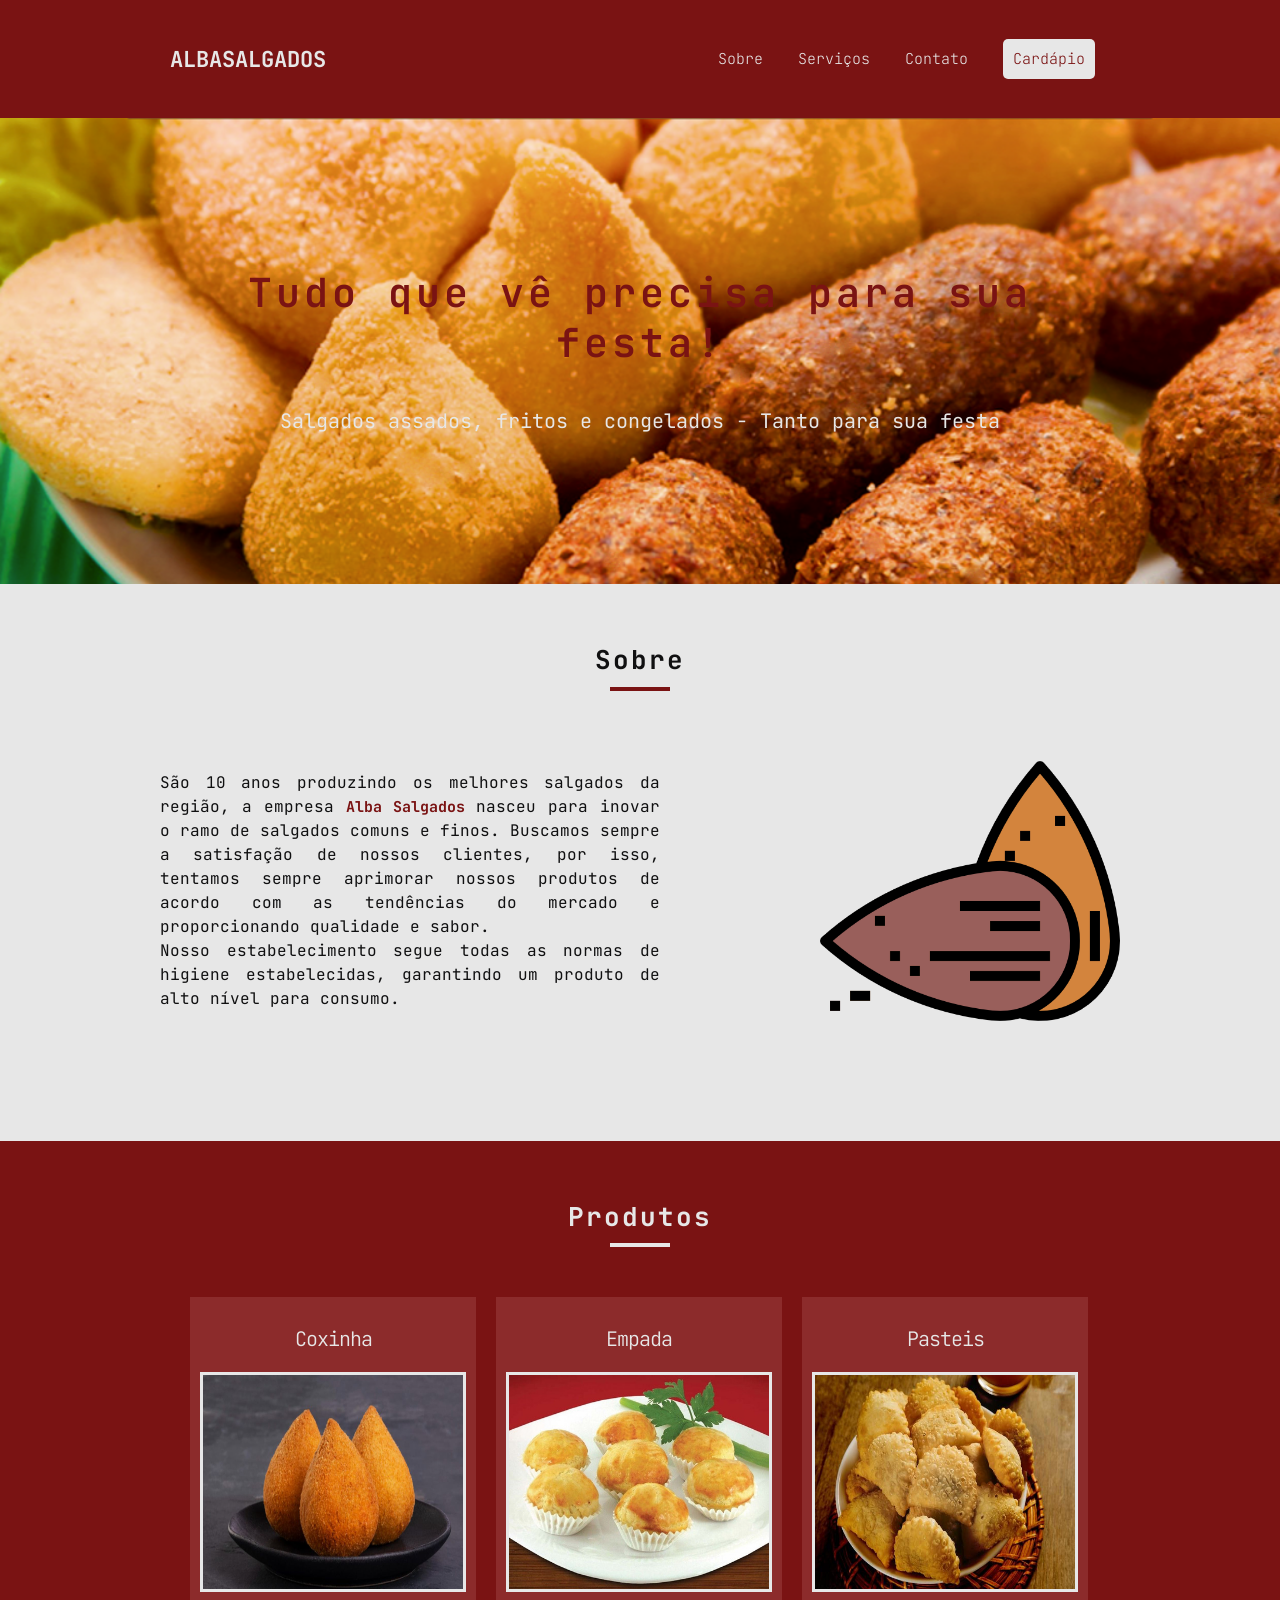
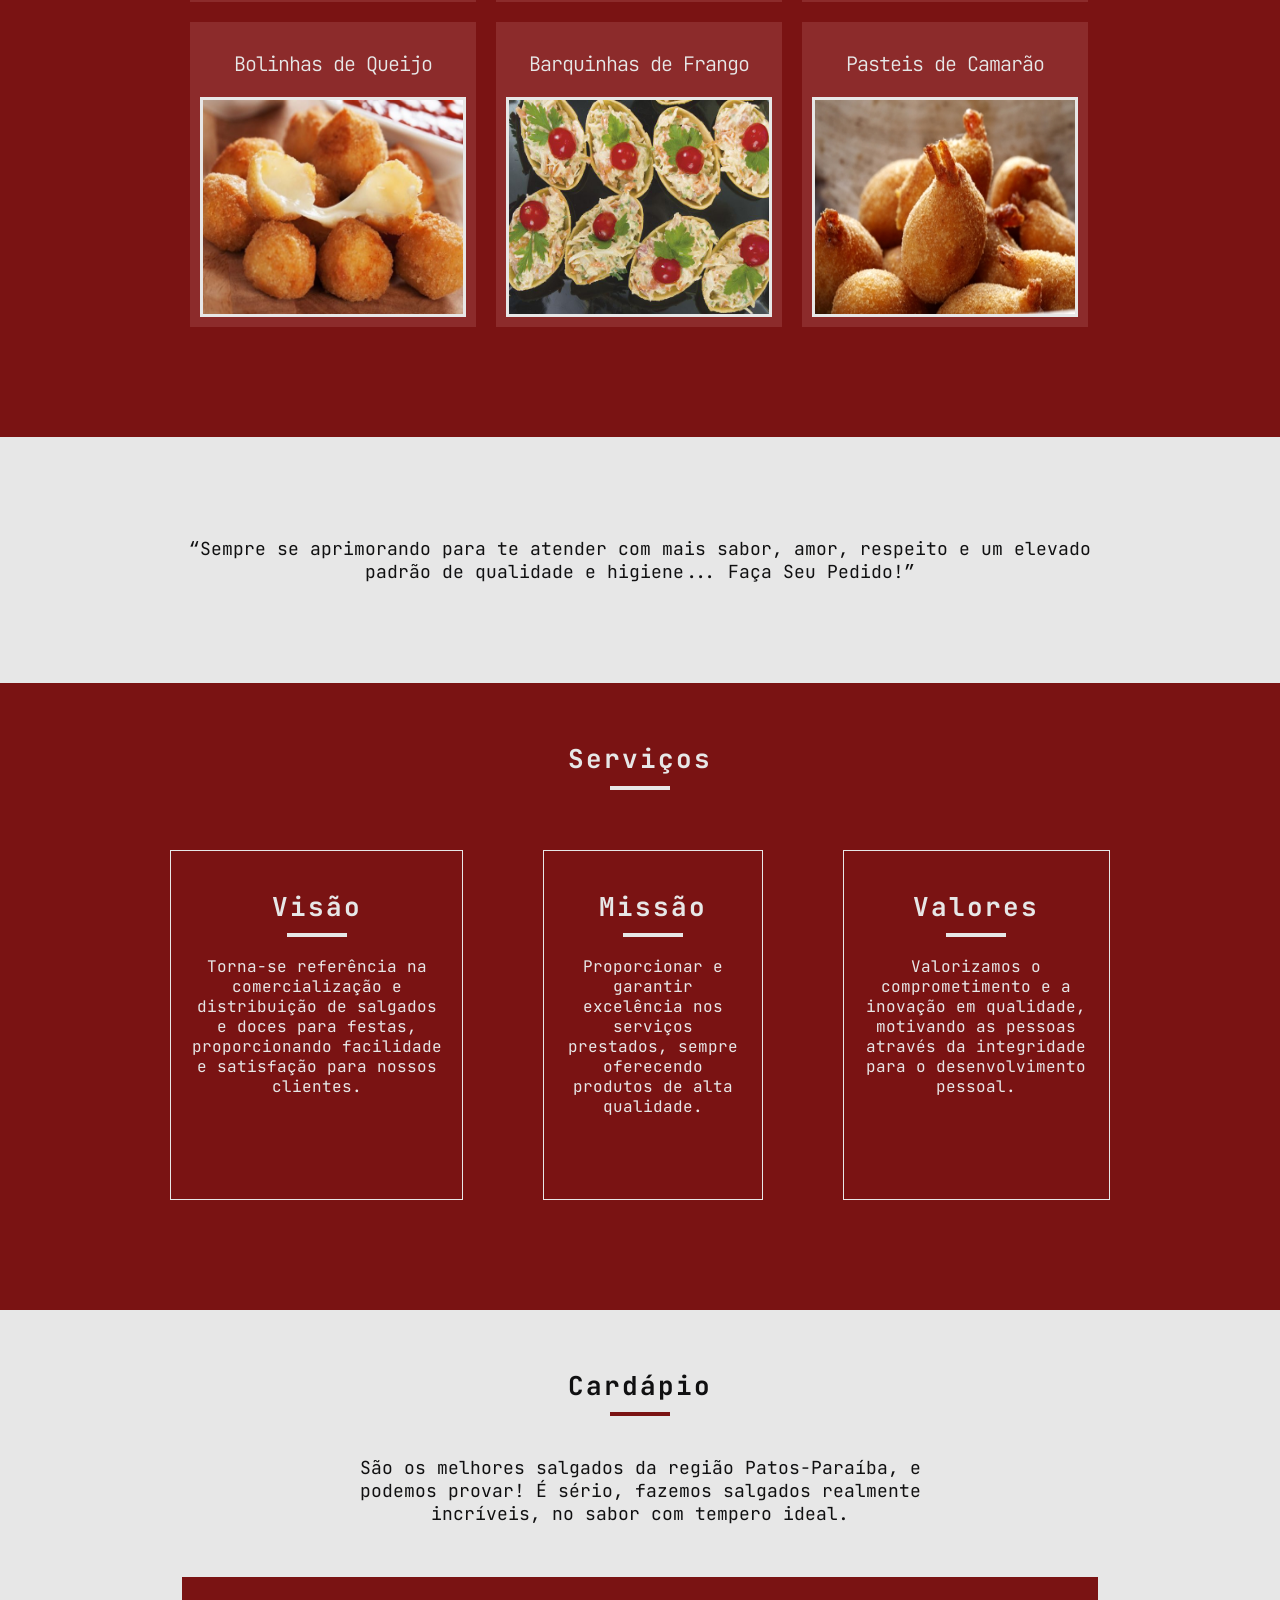
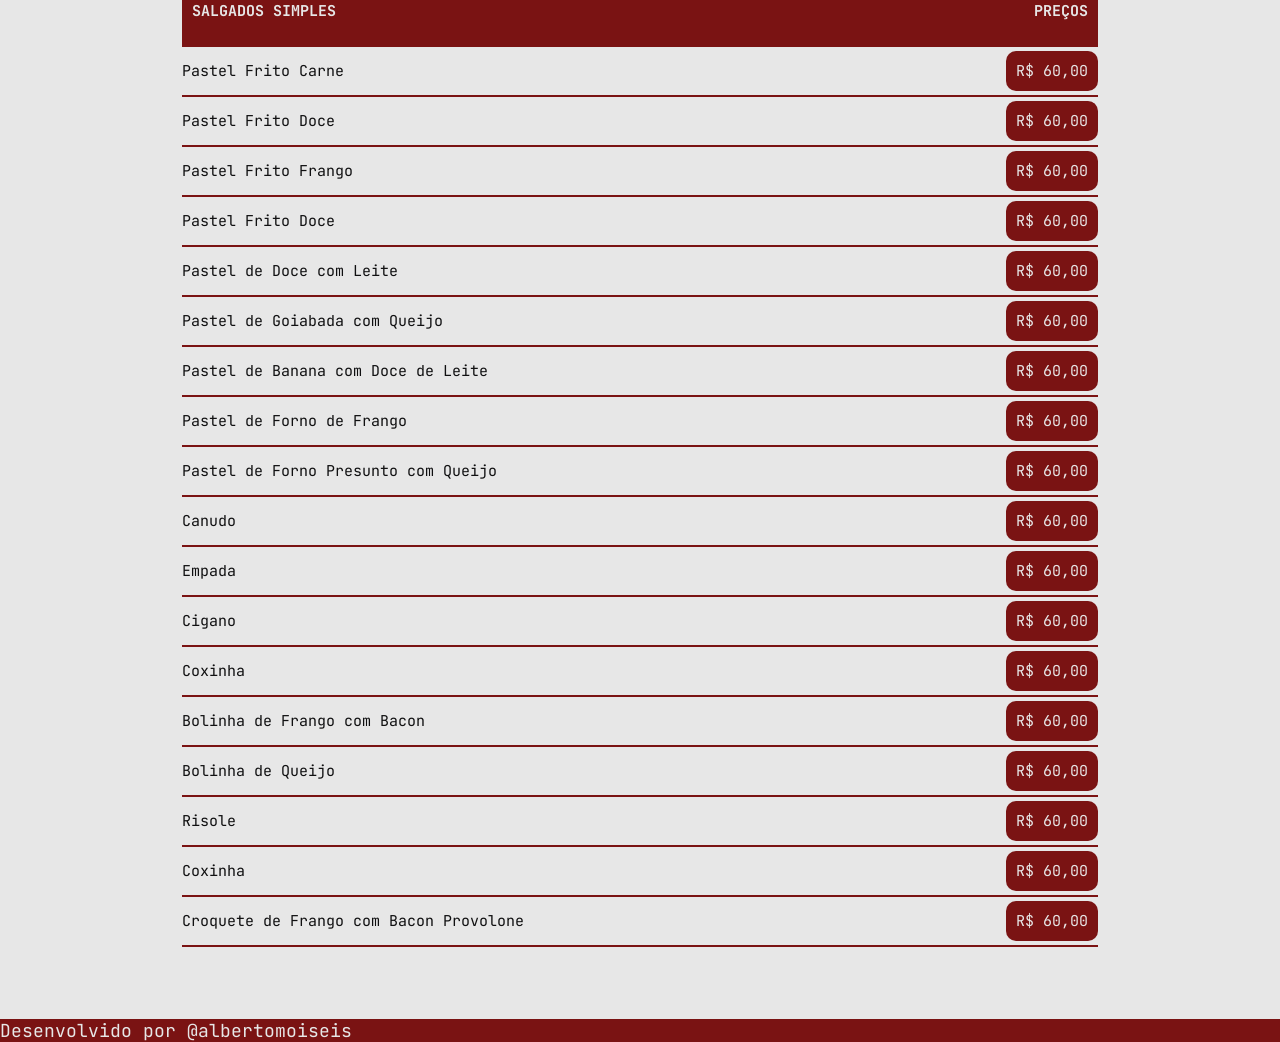
==== commit e3e50f4f: "Trabalhando na responsividade" ====
--- a/curso-flex-box/index.html
+++ b/curso-flex-box/index.html
@@ -110,7 +110,6 @@
       <div class="container servicos-flex">
         <div class="servicos-itens">
           <h3>Visão</h3>
-          <i class="fa fa-eye" aria-hidden="true"></i>
           <p>
             Torna-se referência na comercialização e distribuição de salgados e doces para festas, proporcionando facilidade e satisfação para nossos clientes.
           </p>
@@ -133,88 +132,89 @@
     </section>
 
     <section class="cardapio">
-      <div class="container cardapio-flex">
         <h1 class="titulo">Cardápio</h1>
-        <p>
-          São os melhores salgados que você já comeu, e podemos provar!
+        <p class="cardapio-p">
+          São os melhores salgados da região Patos-Paraíba, e podemos provar!
           É sério, fazemos salgados realmente incríveis, no sabor com tempero ideal.
         </p>
+      <div class="container cardapio-flex">
+
         <table>
-          <tr>
+          <tr class="cardapio-td">
             <td>Salgados Simples</td>
             <td>Preços</td>
           </tr>
           <tr>
             <td>Pastel Frito Carne</td>
-            <td> R$ 60,00</td>
+            <td><span class="cardapio-preco">R$ 60,00</span></td>
           </tr>
           <tr>
             <td>Pastel Frito Doce</td>
-            <td> R$ 60,00</td>
+            <td><span class="cardapio-preco">R$ 60,00</span></td>
           </tr>
           <tr>
             <td>Pastel Frito Frango</td>
-            <td> R$ 60,00</td>
+            <td> <span class="cardapio-preco">R$ 60,00</span></td>
           </tr>
           <tr>
             <td>Pastel Frito Doce</td>
-            <td> R$ 60,00</td>
+            <td><span class="cardapio-preco">R$ 60,00</span></td>
           </tr>
           <tr>
             <td>Pastel de Doce com Leite</td>
-            <td> R$ 60,00</td>
+            <td> <span class="cardapio-preco">R$ 60,00</span></td>
           </tr>
           <tr>
             <td>Pastel de Goiabada com Queijo</td>
-            <td> R$ 60,00</td>
+            <td> <span class="cardapio-preco">R$ 60,00</span></td>
           </tr>
           <tr>
             <td>Pastel de Banana com Doce de Leite</td>
-            <td> R$ 60,00</td>
+            <td><span class="cardapio-preco">R$ 60,00</span></td>
           </tr>
           <tr>
             <td>Pastel de Forno de Frango</td>
-            <td> R$ 60,00</td>
+            <td> <span class="cardapio-preco">R$ 60,00</span></td>
           </tr>
           <tr>
             <td>Pastel de Forno Presunto com Queijo</td>
-            <td> R$ 60,00</td>
+            <td><span class="cardapio-preco">R$ 60,00</span></td>
           </tr>
           <tr>
             <td>Canudo</td>
-            <td> R$ 60,00</td>
+            <td><span class="cardapio-preco">R$ 60,00</span></td>
           </tr>
           <tr>
             <td>Empada</td>
-            <td> R$ 60,00</td>
+            <td><span class="cardapio-preco">R$ 60,00</span></td>
           </tr>
           <tr>
             <td>Cigano</td>
-            <td> R$ 60,00</td>
+            <td> <span class="cardapio-preco">R$ 60,00</span></td>
           </tr>
           <tr>
             <td>Coxinha</td>
-            <td> R$ 60,00</td>
+            <td> <span class="cardapio-preco">R$ 60,00</span></td>
           </tr>
           <tr>
             <td>Bolinha de Frango com Bacon</td>
-            <td> R$ 60,00</td>
+            <td> <span class="cardapio-preco">R$ 60,00</span></td>
           </tr>
           <tr>
             <td>Bolinha de Queijo</td>
-            <td> R$ 60,00</td>
+            <td> <span class="cardapio-preco">R$ 60,00</span></td>
           </tr>
           <tr>
             <td>Risole</td>
-            <td> R$ 60,00</td>
+            <td> <span class="cardapio-preco">R$ 60,00</span></td>
           </tr>
           <tr>
             <td>Coxinha</td>
-            <td> R$ 60,00</td>
+            <td><span class="cardapio-preco">R$ 60,00</span></td>
           </tr>
           <tr>
             <td>Croquete de Frango com Bacon Provolone</td>
-            <td> R$ 60,00</td>
+            <td> <span class="cardapio-preco">R$ 60,00</span></td>
           </tr>
         </table>
       </div>
--- a/curso-flex-box/css/style.css
+++ b/curso-flex-box/css/style.css
@@ -182,7 +182,7 @@
 }
 
 .servicos-itens {
-  height: 30rem;
+  height: 35rem;
   padding: 2rem;
   margin: 4rem 0;
   border: 1px solid var(--colors-principal);
@@ -221,3 +221,42 @@
   background-color: var(--colors-principal);
   color: var(--gray-colors-100);
 }
+
+.cardapio-p {
+  text-align: center;
+  max-width: 60rem;
+  margin: 4rem auto;
+}
+
+.cardapio table {
+    padding: 1rem 0;
+    width: 100%;
+    margin: 0 auto;
+}
+
+.cardapio-td {
+    padding: 1rem;
+    background-color: var(--colors-background);
+    color: var(--colors-principal);
+    font-weight: bold;
+    text-transform: uppercase;
+}
+
+.cardapio table tr {
+    max-width: 100%;
+    display: flex;
+    justify-content: space-between;
+    align-items: center;
+    border-bottom: 2px solid var(--colors-background);
+}
+
+.cardapio table tr td{
+    padding: 1.4rem 0;
+
+}
+.cardapio table tr td .cardapio-preco{
+    padding: 1rem;
+    border-radius: 1rem;
+    background-color: var(--colors-background);
+    color: var(--colors-principal);
+}
--- a/curso-flex-box/css/responsive.css
+++ b/curso-flex-box/css/responsive.css
@@ -1,19 +1,76 @@
 @media (max-width: 1200px) {
 }
 
-@media (max-width: 991px) {
+@media (max-width: 900px) {
+  .produtos {
+    gap: 6rem;
+    padding: 4rem 0;
+  }
 
+  .produtos-flex {
+    display: flex;
+    flex-wrap: wrap;
+    margin: 4rem auto;
+  }
+
+  .produtos-item {
+    background-color: #9b40408e;
+    margin: 1rem auto;
+  }
+
+  .produtos-item img {
+    max-width: 30rem;
+  }
+
+  .sobre div p {
+    font-size: 1.6rem;
+    line-height: 2.4rem;
+    text-align: justify;
+    width: 100%;
+    max-width: 80%;
+    margin: 0 auto;
+    flex: 2;
+  }
+
+  .sobre div p span {
+    font-weight: bold;
+    color: var(--colors-background);
+  }
+
+  .sobre div img {
+    display: none;
+  }
 
 
 }
 
-@media (max-width: 768px) {
-  .sobre div {
+@media (max-width: 780px) {
+   /*serviços*/
+   .servicos {
+    padding: 6rem 0;
+  }
+
+  .servicos-flex {
     display: flex;
     flex-direction: column;
-    padding: 2rem;
+    height: auto;
+    padding: 0 4rem;
+    gap: 2rem;
   }
 
+  .servicos-itens {
+    height: auto;
+    border: 1px solid var(--colors-principal);
+    padding: 2rem;
+    width: 100%;
+    max-width: 80%;
+  }
+  .servicos-itens h3 {
+    margin: 1rem auto;
+  }
+  .servicos-itens p{
+    padding-bottom: 1rem;
+  }
 }
 
 @media (max-width: 600px) {
@@ -84,5 +141,25 @@
   }
 }
 
-@media (max-width: 480px) {
+@media (max-width: 520px) {
+  .produtos {
+    gap: 8rem;
+    padding: 6rem 0;
+  }
+
+  .produtos-flex {
+    display: flex;
+    flex-wrap: wrap;
+    margin: 4rem auto;
+  }
+
+  .produtos-item {
+    background-color: #9b40408e;
+    margin: 1rem auto;
+  }
+
+  .produtos-item img {
+    max-width: 30rem;
+  }
+
 }
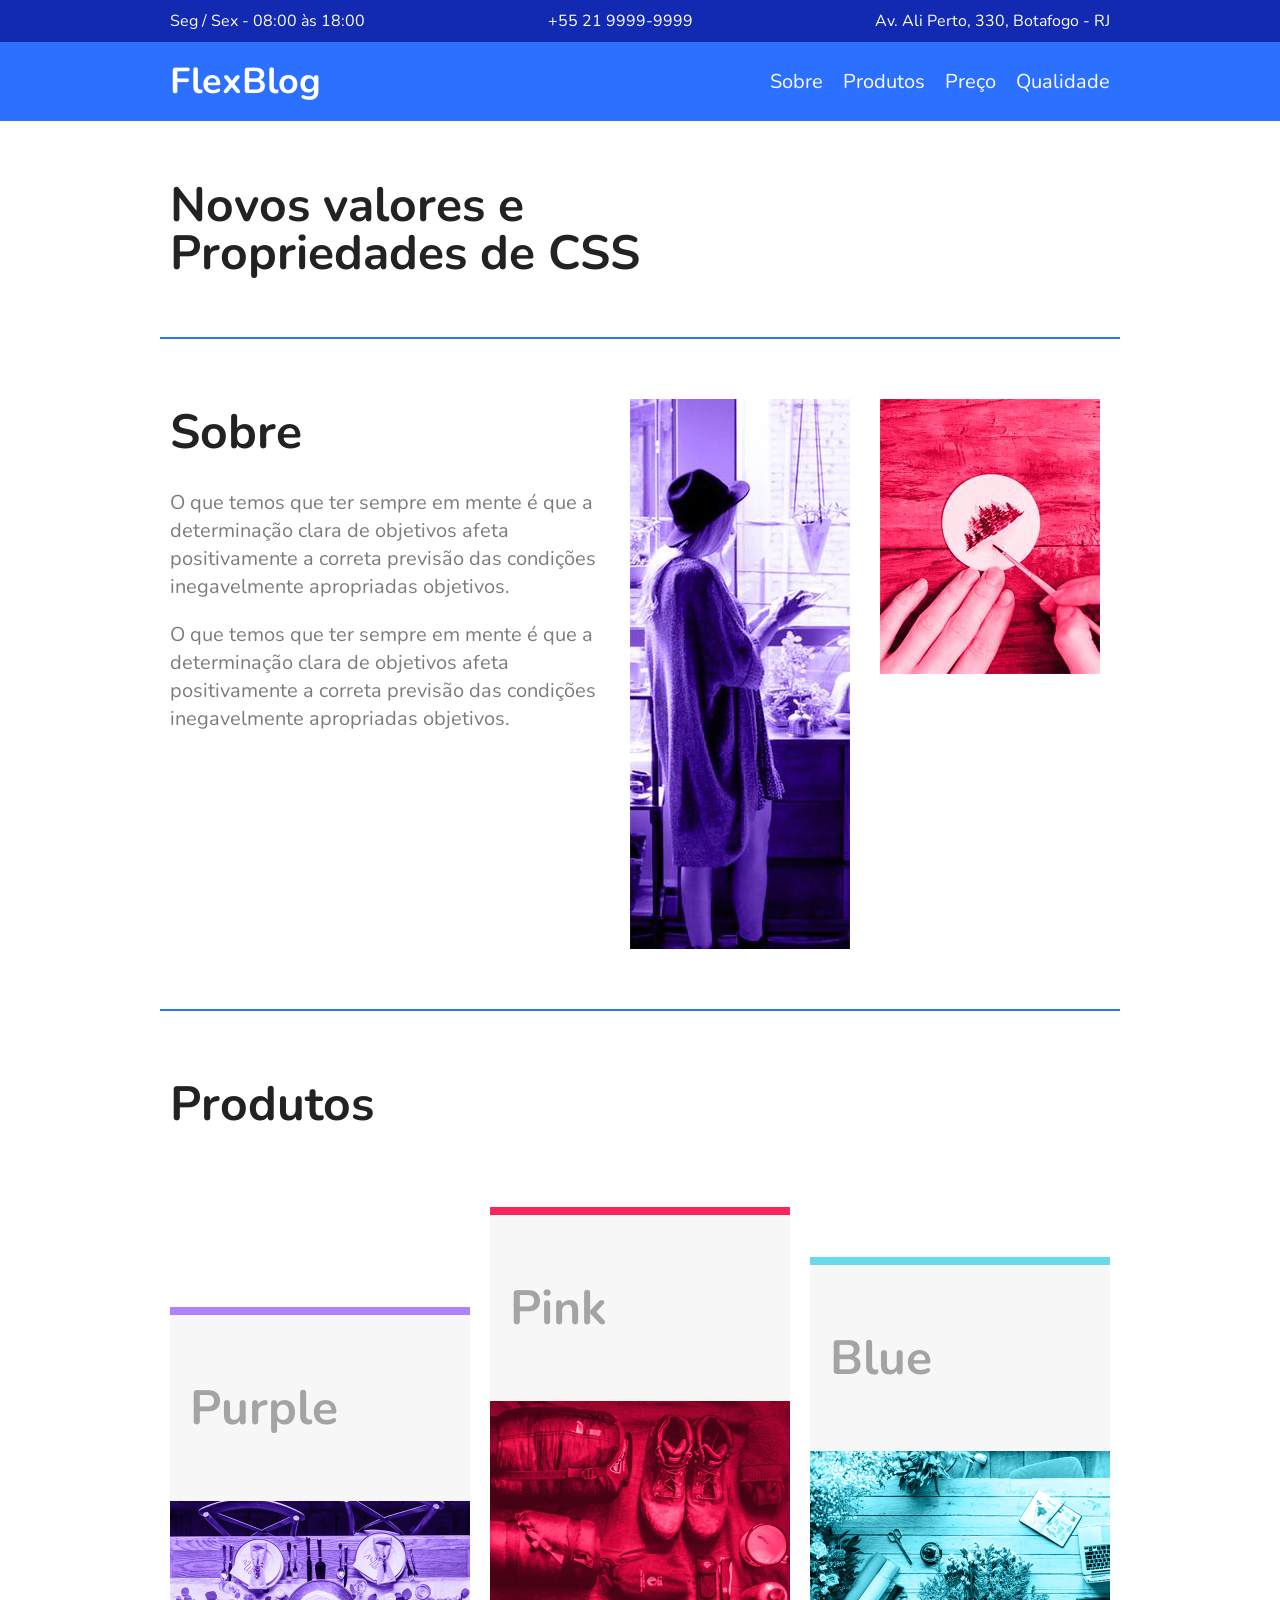
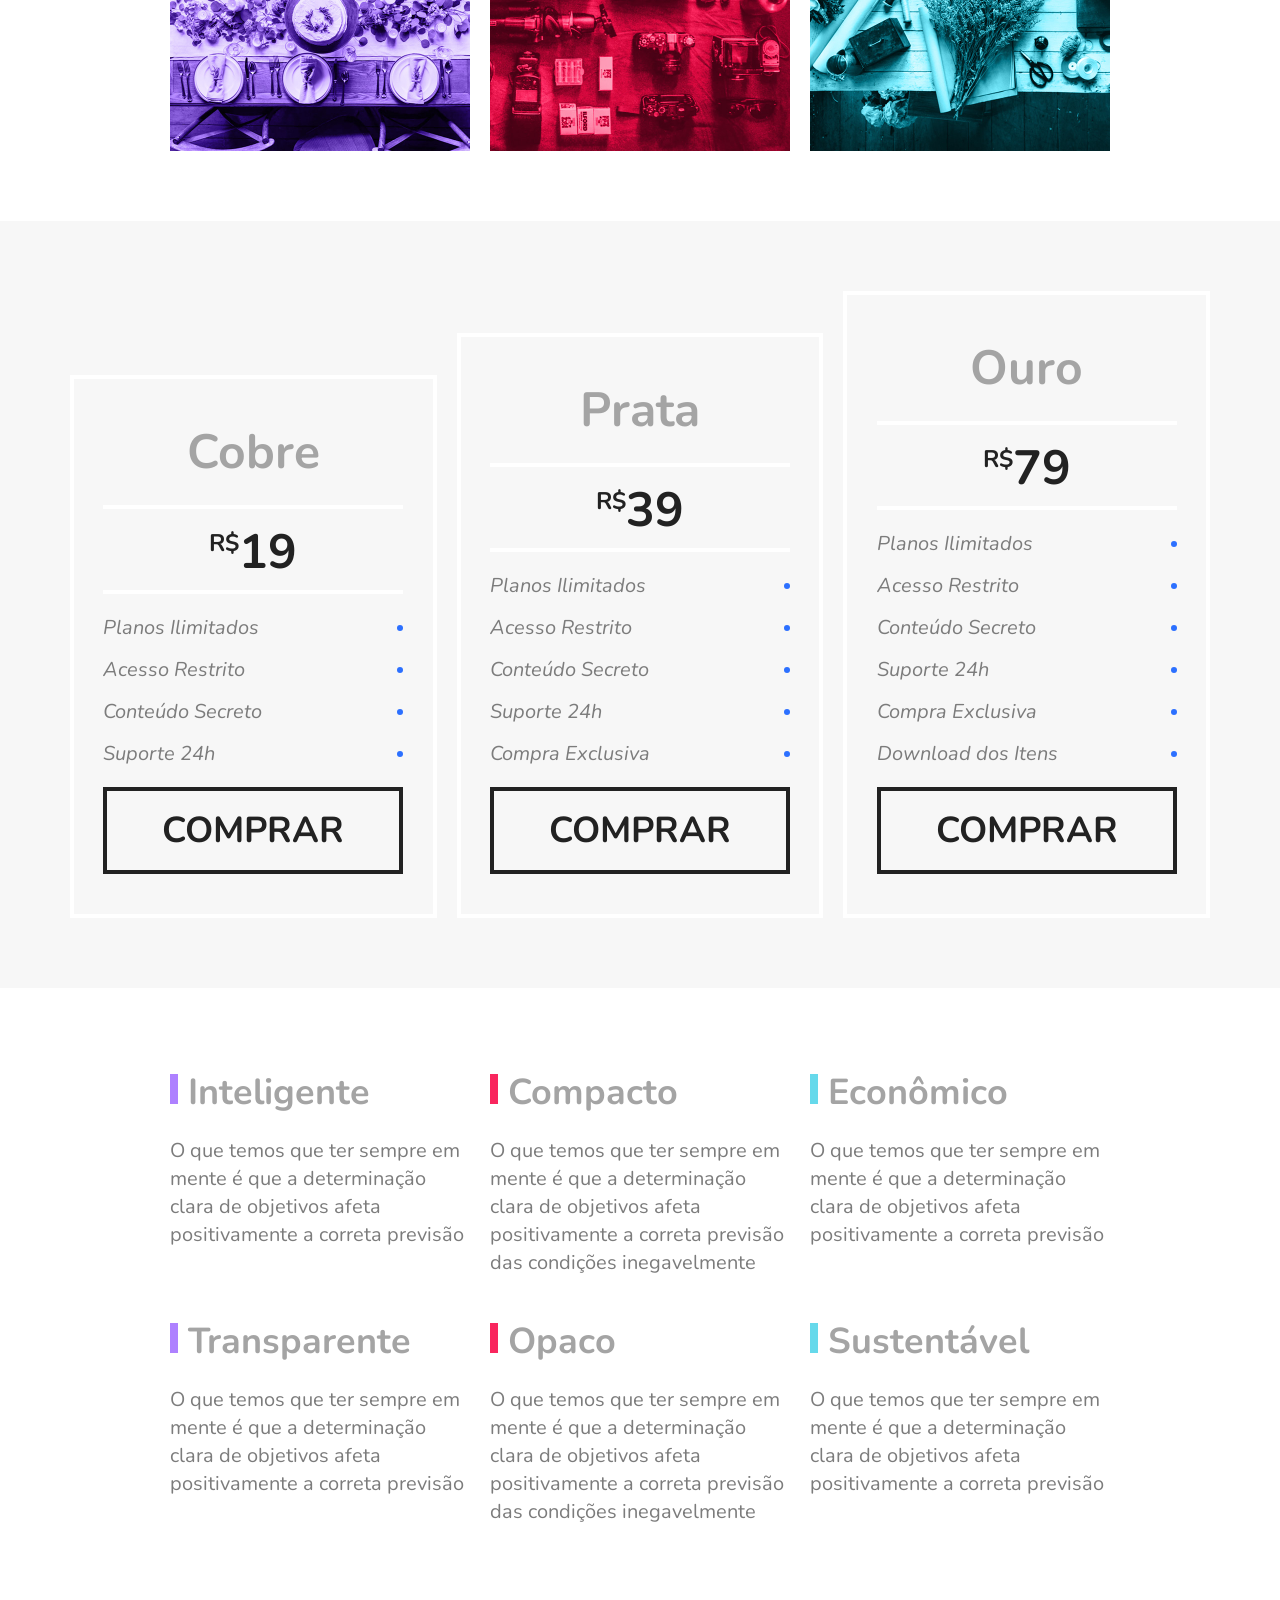
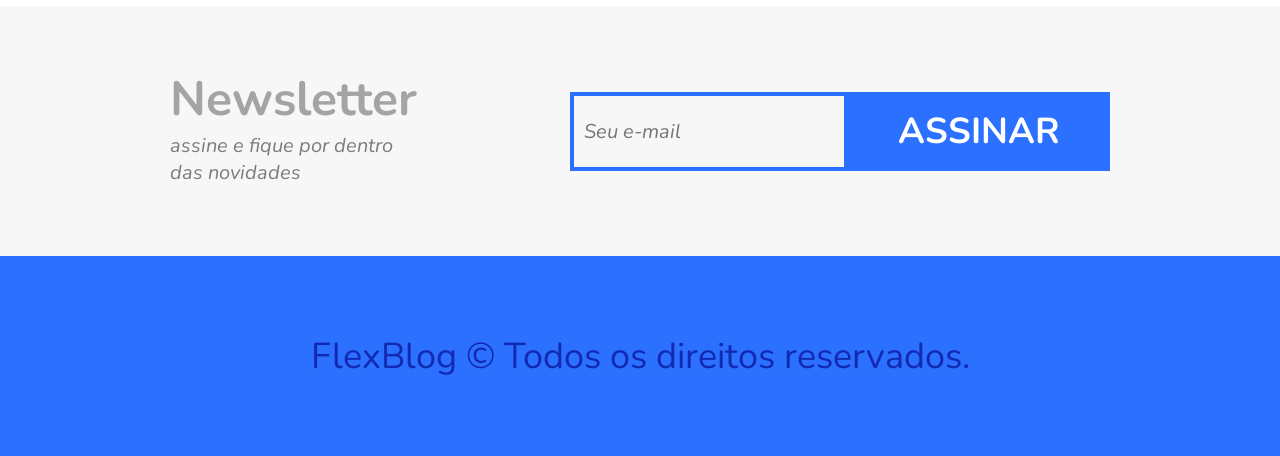
==== commit 5fe23d9e: "Alteração de Dados de Pastas" ====
--- a/curso-flex-box/index.html
+++ b/curso-flex-box/index.html
@@ -1,231 +1,160 @@
-<!DOCTYPE html>
-<html lang="pt-br">
-  <head>
-    <link href="styles/patterns.css" rel="stylesheet" />
-    <link href="styles/main.css" rel="stylesheet" />
-    <link href="styles/style.css" rel="stylesheet" />
-    <meta charset="UTF-8" />
-    <meta http-equiv="X-UA-Compatible" content="IE=edge" />
-    <meta name="viewport" content="width=device-width, initial-scale=1.0" />
-    <link rel="stylesheet" href="css/variables.css" />
-    <link rel="stylesheet" href="css/grid.css" />
-    <link rel="stylesheet" href="css/patterns.css" />
-    <link rel="stylesheet" href="css/style.css" />
-    <link rel="stylesheet" href="css/reset.css" />
-    <link rel="stylesheet" href="css/responsive.css" />
-    <link rel="stylesheet" href="fontawesome/css/all.min.css" />
-    <title>Projeto FlexBox</title>
-  </head>
-
-  <body>
-    <div class="background">
-      <header class="container" id="header">
-        <a class="logo" href="">ALBASALGADOS</a>
-        <nav id="nav">
-          <div id="btn-mobile">
-            <span id="hamburguer"></span>
-          </div>
-          <ul id="menu">
-            <li><a href="index.html">Sobre</a></li>
-            <li><a href="index.html">Serviços</a></li>
-            <li><a href="index.html">Contato</a></li>
-            <li><a href="index.html"><span class="menu-selected"> Cardápio</span></a></li>
-          </ul>
-        </nav>
-      </header>
-    </div>
-    <main>
-        <div class="container">
-            <h1 class="introducao">Tudo que vê precisa para sua festa!</h1>
-            <p>
-                Salgados assados, fritos e congelados - Tanto para sua festa
-            </p>
-        </div>
-    </main>
-
-    <section class="sobre" id="sobre">
-      <h1 class="titulo">Sobre</h1>
-      <div class="container">
-        <p>
-          São 10 anos produzindo os melhores salgados da região, a empresa
-          <span>
-            Alba
-          Salgados
-          </span> nasceu para inovar o ramo de salgados comuns e finos.
-          Buscamos sempre a satisfação de nossos clientes, por isso, tentamos
-          sempre aprimorar nossos produtos de acordo com as tendências do
-          mercado e proporcionando qualidade e sabor.<br> Nosso estabelecimento
-          segue todas as normas de higiene estabelecidas, garantindo um produto
-          de alto nível para consumo. 
-        </p>
-        <img src="images/salgados.png" alt="Sobre 1" />
-      </div>
-
-    </section>
-
-    <section class="produtos" id="produtos">
-      <h1 class="titulo-branco">Produtos</h1>
-      <div class="container produtos-flex">
-        <div class="produtos-item">
-          <h2>Coxinha</h2>
-          <img src="images/salgados/1-coxinha.jpeg" alt="Produtos 1" />
-        </div>
-        <div class="produtos-item">
-          <h2>Empada</h2>
-          <img src="images/salgados/2-empadas.jpg" alt="Produtos 2" />
-        </div>
-        <div class="produtos-item">
-          <h2>Pasteis</h2>
-          <img src="images/salgados/3-pasteis.jpg" alt="Produtos 3" />
-        </div>
-
-        <div class="produtos-item ">
-          <h2>Bolinhas de Queijo</h2>
-          <img src="images/salgados/4-bolinhas.jpg" alt="Produtos 1" />
-        </div>
-        <div class="produtos-item">
-          <h2>Barquinhas de Frango</h2>
-          <img src="images/salgados/5-barquinha.jpg" alt="Produtos 2" />
-        </div>
-        <div class="produtos-item">
-          <h2>Pasteis de Camarão</h2>
-          <img src="images/salgados/6-pastel-camarao.jpg" alt="Produtos 3" />
-        </div>
-      </div>
-    </section>
-
-    <!-- QUebra-->
-    <section class="quebra">
-      <div class="container" >
-        <p>
-          “Sempre se aprimorando para te atender com mais sabor, amor, respeito e
-          um elevado padrão de qualidade e higiene... Faça Seu Pedido!”
-        </p>
-      </div>
-    </section>
-
-
-    <section class="servicos" id="preco">
-      <h1 class="titulo-branco">Serviços</h1>
-      <div class="container servicos-flex">
-        <div class="servicos-itens">
-          <h3>Visão</h3>
-          <p>
-            Torna-se referência na comercialização e distribuição de salgados e doces para festas, proporcionando facilidade e satisfação para nossos clientes.
-          </p>
-        </div>
-
-        <div class="servicos-itens">
-          <h3>Missão</h3>
-          <p>
-            Proporcionar e garantir excelência nos serviços prestados, sempre oferecendo produtos de alta qualidade.
-          </p>
-        </div>
-
-        <div class="servicos-itens">
-          <h3>Valores</h3>
-          <p>
-            Valorizamos o comprometimento e a inovação em qualidade, motivando as pessoas através da integridade para o desenvolvimento pessoal.
-          </p>
-        </div>
-      </div>
-    </section>
-
-    <section class="cardapio">
-        <h1 class="titulo">Cardápio</h1>
-        <p class="cardapio-p">
-          São os melhores salgados da região Patos-Paraíba, e podemos provar!
-          É sério, fazemos salgados realmente incríveis, no sabor com tempero ideal.
-        </p>
-      <div class="container cardapio-flex">
-
-        <table>
-          <tr class="cardapio-td">
-            <td>Salgados Simples</td>
-            <td>Preços</td>
-          </tr>
-          <tr>
-            <td>Pastel Frito Carne</td>
-            <td><span class="cardapio-preco">R$ 60,00</span></td>
-          </tr>
-          <tr>
-            <td>Pastel Frito Doce</td>
-            <td><span class="cardapio-preco">R$ 60,00</span></td>
-          </tr>
-          <tr>
-            <td>Pastel Frito Frango</td>
-            <td> <span class="cardapio-preco">R$ 60,00</span></td>
-          </tr>
-          <tr>
-            <td>Pastel Frito Doce</td>
-            <td><span class="cardapio-preco">R$ 60,00</span></td>
-          </tr>
-          <tr>
-            <td>Pastel de Doce com Leite</td>
-            <td> <span class="cardapio-preco">R$ 60,00</span></td>
-          </tr>
-          <tr>
-            <td>Pastel de Goiabada com Queijo</td>
-            <td> <span class="cardapio-preco">R$ 60,00</span></td>
-          </tr>
-          <tr>
-            <td>Pastel de Banana com Doce de Leite</td>
-            <td><span class="cardapio-preco">R$ 60,00</span></td>
-          </tr>
-          <tr>
-            <td>Pastel de Forno de Frango</td>
-            <td> <span class="cardapio-preco">R$ 60,00</span></td>
-          </tr>
-          <tr>
-            <td>Pastel de Forno Presunto com Queijo</td>
-            <td><span class="cardapio-preco">R$ 60,00</span></td>
-          </tr>
-          <tr>
-            <td>Canudo</td>
-            <td><span class="cardapio-preco">R$ 60,00</span></td>
-          </tr>
-          <tr>
-            <td>Empada</td>
-            <td><span class="cardapio-preco">R$ 60,00</span></td>
-          </tr>
-          <tr>
-            <td>Cigano</td>
-            <td> <span class="cardapio-preco">R$ 60,00</span></td>
-          </tr>
-          <tr>
-            <td>Coxinha</td>
-            <td> <span class="cardapio-preco">R$ 60,00</span></td>
-          </tr>
-          <tr>
-            <td>Bolinha de Frango com Bacon</td>
-            <td> <span class="cardapio-preco">R$ 60,00</span></td>
-          </tr>
-          <tr>
-            <td>Bolinha de Queijo</td>
-            <td> <span class="cardapio-preco">R$ 60,00</span></td>
-          </tr>
-          <tr>
-            <td>Risole</td>
-            <td> <span class="cardapio-preco">R$ 60,00</span></td>
-          </tr>
-          <tr>
-            <td>Coxinha</td>
-            <td><span class="cardapio-preco">R$ 60,00</span></td>
-          </tr>
-          <tr>
-            <td>Croquete de Frango com Bacon Provolone</td>
-            <td> <span class="cardapio-preco">R$ 60,00</span></td>
-          </tr>
-        </table>
-      </div>
-    </section>
-
-
-
-    <footer class="footer">
-      <p>Desenvolvido por @albertomoiseis</p>
-    </footer>
-
-    <script src="js/javascript.js"></script>
-  </body>
-</html>
+<!DOCTYPE html>
+<html>
+<head>
+	<title>FlexBlog</title>
+	<meta charset="utf-8">
+	<meta name="viewport" content="width=device-width, initial-scale=1, shrink-to-fit=no">
+	<link href="https://fonts.googleapis.com/css?family=Nunito:400,400i,700" rel="stylesheet">
+	<link rel="stylesheet" type="text/css" href="css/style.css">
+</head>
+<body>
+
+	<div class="superinfo-bg">
+		<div class="superinfo">
+			<p>Seg / Sex - 08:00 às 18:00</p>
+			<a href="tel:+552199999999">+55 21 9999-9999</a>
+			<p>Av. Ali Perto, 330, Botafogo - RJ</p>
+		</div>
+	</div>
+	
+	<header class="menu-bg">
+		<div class="menu">
+			<div class="menu-logo">
+				<a href="#">FlexBlog</a>
+			</div>
+			<nav class="menu-nav">
+				<ul>
+					<li><a href="#sobre">Sobre</a></li>
+					<li><a href="#produtos">Produtos</a></li>
+					<li><a href="#preco">Preço</a></li>
+					<li><a href="#qualidade">Qualidade</a></li>
+				</ul>
+			</nav>
+		</div>
+	</header>
+	
+	<h1 class="introducao">Novos valores e<br>Propriedades de CSS</h1>
+	
+	<section class="sobre" id="sobre">
+		<div class="sobre-info">
+			<h1>Sobre</h1>
+			<p>O que temos que ter sempre em mente é que a determinação clara de objetivos afeta positivamente a correta previsão das condições inegavelmente apropriadas objetivos.</p>
+			<p>O que temos que ter sempre em mente é que a determinação clara de objetivos afeta positivamente a correta previsão das condições inegavelmente apropriadas objetivos.</p>
+		</div>
+		<div class="sobre-img">
+			<img src="img/sobre1.jpg" alt="Sobre 1">
+		</div>
+		<div class="sobre-img">
+			<img src="img/sobre2.jpg" alt="Sobre 2">
+		</div>
+	</section>
+	
+	<section class="produtos" id="produtos">
+		<h1>Produtos</h1>
+		<div class="produtos-container">
+			<div class="produtos-item purple">
+				<h2>Purple</h2>
+				<img src="img/produtos1.jpg" alt="Produtos 1">
+			</div>
+			<div class="produtos-item pink">
+				<h2>Pink</h2>
+				<img src="img/produtos2.jpg" alt="Produtos 2">
+			</div>
+			<div class="produtos-item blue">
+				<h2>Blue</h2>
+				<img src="img/produtos3.jpg" alt="Produtos 3">
+			</div>
+		</div>
+	</section>
+	
+	<section class="preco" id="preco">
+		<div class="preco-item">
+			<h2>Cobre</h2>
+			<span><sup>R$</sup>19</span>
+			<ul>
+				<li>Planos Ilimitados</li>
+				<li>Acesso Restrito</li>
+				<li>Conteúdo Secreto</li>
+				<li>Suporte 24h</li>
+			</ul>
+			<a href="#">Comprar</a>
+		</div>
+		
+		<div class="preco-item">
+			<h2>Prata</h2>
+			<span><sup>R$</sup>39</span>
+			<ul>
+				<li>Planos Ilimitados</li>
+				<li>Acesso Restrito</li>
+				<li>Conteúdo Secreto</li>
+				<li>Suporte 24h</li>
+				<li>Compra Exclusiva</li>
+			</ul>
+			<a href="#">Comprar</a>
+		</div>
+		
+		<div class="preco-item">
+			<h2>Ouro</h2>
+			<span><sup>R$</sup>79</span>
+			<ul>
+				<li>Planos Ilimitados</li>
+				<li>Acesso Restrito</li>
+				<li>Conteúdo Secreto</li>
+				<li>Suporte 24h</li>
+				<li>Compra Exclusiva</li>
+				<li>Download dos Itens</li>
+			</ul>
+			<a href="#">Comprar</a>
+		</div>
+	</section>
+	
+	<section class="qualidade" id="qualidade">
+		<div class="qualidade-item">
+			<h2>Inteligente</h2>
+			<p>O que temos que ter sempre em mente é que a determinação clara de objetivos afeta positivamente a correta previsão </p>
+		</div>
+		
+		<div class="qualidade-item">
+			<h2>Compacto</h2>
+			<p>O que temos que ter sempre em mente é que a determinação clara de objetivos afeta positivamente a correta previsão das condições inegavelmente</p>
+		</div>
+		
+		<div class="qualidade-item">
+			<h2>Econômico</h2>
+			<p>O que temos que ter sempre em mente é que a determinação clara de objetivos afeta positivamente a correta previsão </p>
+		</div>
+		
+		<div class="qualidade-item">
+			<h2>Transparente</h2>
+			<p>O que temos que ter sempre em mente é que a determinação clara de objetivos afeta positivamente a correta previsão </p>
+		</div>
+		
+		<div class="qualidade-item">
+			<h2>Opaco</h2>
+			<p>O que temos que ter sempre em mente é que a determinação clara de objetivos afeta positivamente a correta previsão das condições inegavelmente</p>
+		</div>
+		
+		<div class="qualidade-item">
+			<h2>Sustentável</h2>
+			<p>O que temos que ter sempre em mente é que a determinação clara de objetivos afeta positivamente a correta previsão </p>
+		</div>
+		
+	</section>
+	
+	<section class="newsletter">
+		<div class="newsletter-info">
+			<h1>Newsletter</h1>
+			<p>assine e fique por dentro das novidades</p>
+		</div>
+		<form class="newsletter-form">
+			<input type="text" placeholder="Seu e-mail">
+			<button type="submit">Assinar</button>
+		</form>
+	</section>
+	
+	<footer class="footer">
+		<p>FlexBlog © Todos os direitos reservados.</p>
+	</footer>
+
+</body>
+</html>
--- a/curso-flex-box/css/style.css
+++ b/curso-flex-box/css/style.css
@@ -1,262 +1,397 @@
-body,
-ul {
-  margin: 0px;
-  padding: 0px;
-  color: var(--colors-principal);
-  background-color: var(--colors-background);
-}
-
-.background {
-  width: 100%;
-}
-
-div header a {
-  text-decoration: none;
-}
-
-header a.logo {
-  font-size: 2.2rem;
-  font-weight: bold;
-  text-transform: uppercase;
-  color: var(--colors-principal);
-}
-
-#header {
-  box-sizing: border-box;
-  display: flex;
-  align-items: center;
-  justify-content: space-between;
-  position: relative;
-  top: 0;
-  padding: 4rem 1rem;
-}
-
-#menu {
-  display: flex;
-  list-style: none;
-  gap: 0.5rem;
-}
-
-#menu li {
-  padding: 0.4rem 1rem;
-}
-
-#menu a {
-  display: block;
-  padding: 0.5rem;
-  color: var(--colors-principal);
-  font-weight: 200;
-}
-
-.menu-selected {
-  color: var(--colors-background);
-  background-color: var(--colors-principal);
-  padding: 10px;
-  border-radius: 5px;
-  color: var(--colors-background);
-}
-
-#btn-mobile {
-  display: block;
-}
-
-/* main */
-
-main {
-  background-image: url("../images/background.png");
-  background-repeat: no-repeat;
-  background-position: fixed;
-  background-size: cover;
-  padding: 15rem 0;
-}
-
-main .introducao {
-  text-align: center;
-  letter-spacing: 0.4rem;
-  color: var(--colors-background);
-}
-
-main p {
-  font-size: 2rem;
-  text-align: center;
-  color: var(--colors-principal);
-  margin: 4rem 0 0 0;
-}
-
-/*  sobre */
-
-.sobre {
-  padding: 60px 0;
-  background-color: var(--colors-principal);
-  color: var(--gray-colors-100);
-}
-
-.sobre div {
-  display: flex;
-  justify-content: space-between;
-  justify-items: center;
-  align-items: center;
-  flex-wrap: wrap;
-
-  gap: 8rem;
-  padding: 4rem 0;
-}
-
-.sobre div p {
-  font-size: 1.6rem;
-  line-height: 2.4rem;
-  text-align: justify;
-  max-width: 50rem;
-  flex: 2;
-}
-
-.sobre div p span {
-  font-weight: bold;
-  color: var(--colors-background);
-}
-
-.sobre div img {
-  flex: 1;
-  max-width: 30rem;
-  height: 30rem;
-}
-
-/* produtos */
-
-.produtos {
-  gap: 8rem;
-  padding: 6rem 0;
-}
-
-.produtos-flex {
-  display: flex;
-  flex-wrap: wrap;
-  margin: 4rem auto;
-}
-
-.produtos-item {
-  margin: 1rem;
-  padding: 1rem;
-  background-color: #9b40408e;
-}
-
-.produtos-item h2 {
-  font-size: 2rem;
-  font-weight: 300;
-  text-align: center;
-  padding: 2rem 0;
-}
-
-.produtos-item img {
-  height: 220px;
-  max-width: 266px;
-  border: 3px solid var(--colors-principal);
-  margin: 0 auto;
-  text-align: center;
-}
-
-/* quebra */
-
-.quebra {
-  padding: 6rem 0;
-  background-color: var(--colors-principal);
-  color: var(--gray-colors-100);
-}
-.quebra p {
-  text-align: center;
-  margin: 4rem 0;
-}
-
-/* Serviços */
-.servicos {
-  padding: 6rem 0;
-}
-
-.servicos-flex {
-  display: flex;
-  justify-content: space-around;
-  align-items: center;
-  justify-items: center;
-  padding: 1rem;
-  gap: 8rem;
-}
-
-.servicos-itens {
-  height: 35rem;
-  padding: 2rem;
-  margin: 4rem 0;
-  border: 1px solid var(--colors-principal);
-  text-align: center;
-}
-
-.servicos-itens h3 {
-  margin: 2rem auto;
-}
-
-.servicos-itens h3 {
-  font-size: 2.6rem;
-  font-weight: bold;
-  letter-spacing: 0.2rem;
-  color: var(--colors-principal) !important;
-  text-align: center;
-}
-
-.servicos-itens h3::after {
-  content: " ";
-  height: 4px;
-  width: 60px;
-  background-color: var(--colors-principal);
-  display: block;
-  margin: 10px auto;
-}
-
-.servicos-itens p {
-  font-size: 1.6rem;
-  line-height: 2rem;
-}
-
-/*cardapio*/
-.cardapio {
-  padding: 60px 0;
-  background-color: var(--colors-principal);
-  color: var(--gray-colors-100);
-}
-
-.cardapio-p {
-  text-align: center;
-  max-width: 60rem;
-  margin: 4rem auto;
-}
-
-.cardapio table {
-    padding: 1rem 0;
-    width: 100%;
-    margin: 0 auto;
-}
-
-.cardapio-td {
-    padding: 1rem;
-    background-color: var(--colors-background);
-    color: var(--colors-principal);
-    font-weight: bold;
-    text-transform: uppercase;
-}
-
-.cardapio table tr {
-    max-width: 100%;
-    display: flex;
-    justify-content: space-between;
-    align-items: center;
-    border-bottom: 2px solid var(--colors-background);
-}
-
-.cardapio table tr td{
-    padding: 1.4rem 0;
-
-}
-.cardapio table tr td .cardapio-preco{
-    padding: 1rem;
-    border-radius: 1rem;
-    background-color: var(--colors-background);
-    color: var(--colors-principal);
-}
+body, h1, h2, p, ul, li, a {
+	margin: 0px;
+	padding: 0px;
+}
+
+body {
+	font-family: "Nunito", Helvetica, Arial, sans-serif;
+	color: #222222;
+}
+
+ul {
+	list-style: none;
+}
+
+a {
+	text-decoration: none;
+}
+
+img {
+	display: block;
+	max-width: 100%;
+}
+
+* {
+	box-sizing: border-box;
+}
+
+/*Superinfo*/
+
+.superinfo-bg {
+	background: #122ab2;
+	color: white;
+}
+
+.superinfo {
+	max-width: 960px;
+	margin: 0 auto;
+	display: flex;
+	justify-content: space-between;
+	flex-wrap: wrap;
+	padding-top: 10px;
+}
+
+.superinfo p, .superinfo a{
+	margin: 0 10px 10px 10px;
+}
+
+.superinfo a {
+	color: white;
+}
+
+/*Menu*/
+
+.menu-bg {
+	background: #2c70ff;
+}
+
+.menu {
+	max-width: 960px;
+	margin: 0 auto;
+	padding: 15px 0;
+	display: flex;
+	flex-wrap: wrap;
+	justify-content: space-between;
+	align-items: center;
+}
+
+.menu a {
+	color: white;
+}
+
+.menu-logo a {
+	font-size: 2.25em;
+	font-weight: bold;
+	margin: 0 10px;
+}
+
+.menu-nav ul {
+	display: flex;
+	flex-wrap: wrap;
+}
+
+.menu-nav a {
+	font-size: 1.25em;
+	display: block;
+	padding: 10px;
+}
+
+.menu-nav a:hover{
+	color: #122ab2;
+}
+
+/*Introdução*/
+
+.introducao {
+	font-size: 3em;
+	line-height: 1;
+	max-width: 960px;
+	margin: 0 auto;
+	padding: 60px 10px;
+}
+
+/*Sobre*/
+
+.sobre {
+	border-top: 2px solid #2c70ff;
+	border-bottom: 2px solid #2c70ff;
+	max-width: 960px;
+	margin: 0 auto;
+	padding: 60px 0;
+	display: flex;
+	flex-wrap: wrap;
+}
+
+.sobre-info {
+	flex: 2 1 300px;
+	margin: 0 10px;
+}
+
+.sobre-info h1 {
+	font-size: 3em;
+	margin-bottom: .5em;
+}
+
+.sobre-info p {
+	font-size: 1.25em;
+	line-height: 1.4;
+	margin-bottom: 1em;
+	color: #7c7c7c;
+}
+
+.sobre-img {
+	flex: 1 1 160px;
+	margin: 0 10px;
+}
+
+/*Produtos*/
+
+.produtos {
+	max-width: 960px;
+	margin: 60px auto;
+}
+
+.produtos h1 {
+	font-size: 3em;
+	margin: 0 10px 60px 10px
+}
+
+.produtos-container {
+	display: flex;
+	flex-wrap: wrap;
+	align-items: flex-end;
+}
+
+.produtos-item {
+	flex: 1 1 175px;
+	margin: 10px;
+}
+
+.produtos-item h2 {
+	font-size: 3em;
+	color: #a4a4a4;
+	background: #f7f7f7;
+	padding: 60px 20px;
+}
+
+.purple {
+	border-top: 8px solid #ae81ff;
+}
+
+.pink {
+	border-top: 8px solid #f9265e;
+}
+
+.blue {
+	border-top: 8px solid #66d9eb;
+}
+
+/*Preco*/
+
+.preco {
+	background: #f7f7f7;
+	padding: 60px;
+	display: flex;
+	flex-wrap: wrap;
+	align-items: flex-end;
+}
+
+.preco-item {
+	flex: 1 1 260px;
+	border: 4px solid white;
+	padding: 20px;
+	margin: 10px;
+}
+
+.preco-item h2 {
+	font-size: 3em;
+	color: #a4a4a4;
+	text-align: center;
+	margin-top: 20px;
+}
+
+.preco-item span {
+	max-width: 300px;
+	margin: 20px auto;
+	display: block;
+	font-size: 3em;
+	text-align: center;
+	font-weight: bold;
+	padding: 10px 0 5px 0;
+	border-top: 4px solid white;
+	border-bottom: 4px solid white;
+}
+
+.preco-item sup {
+	font-size: 1.5rem;
+}
+
+.preco-item ul {
+	max-width: 300px;
+	margin: 20px auto;
+	font-size: 1.25em;
+	font-style: italic;
+	color: #7c7c7c;
+}
+
+.preco-item li {
+	display: flex;
+	justify-content: space-between;
+	align-items: center;
+	margin-bottom: 15px;
+}
+
+.preco-item li::after {
+	content: '';
+	display: block;
+	width: 6px;
+	height: 6px;
+	background: #2c70ff;
+	border-radius: 50%;
+}
+
+.preco-item a {
+	max-width: 300px;
+	display: block;
+	margin: 20px auto;
+	border: 4px solid;
+	color: #222222;
+	text-transform: uppercase;
+	font-weight: bold;
+	font-size: 2.25em;
+	padding: 15px 0;
+	text-align: center;
+}
+
+@media (max-width: 800px) {
+	.preco {
+		padding-left: 10px;
+		padding-right: 10px;
+	}
+	.preco .preco-item:nth-child(3) {
+		order: -2;
+	}
+	.preco .preco-item:nth-child(2) {
+		order: -1;
+	}
+}
+
+/*Qualidade*/
+
+.qualidade {
+	max-width: 960px;
+	margin: 60px auto;
+	display: flex;
+	flex-wrap: wrap;
+}
+
+.qualidade-item {
+	flex: 1 1 300px;
+	margin: 20px 10px;
+}
+
+.qualidade-item h2 {
+	font-size: 2.25em;
+	color: #a4a4a4;
+	margin-bottom: 20px;
+}
+
+.qualidade-item h2::before {
+	content: '';
+	display: inline-block;
+	width: 8px;
+	height: 30px;
+	margin-right: 10px;
+}
+
+.qualidade-item:nth-of-type(3n+1) h2::before {
+	background: #ae81ff;
+}
+
+.qualidade-item:nth-of-type(3n+2) h2::before {
+	background: #f9265e;
+}
+
+.qualidade-item:nth-of-type(3n+3) h2::before {
+	background: #66d9eb;
+}
+
+.qualidade-item p {
+	font-size: 1.25em;
+	line-height: 1.4;
+	color: #7c7c7c;
+}
+
+/*Newsletter*/
+
+.newsletter {
+	background: #f7f7f7;
+	padding: 60px calc((100% - 960px) / 2 );
+	display: flex;
+	flex-wrap: wrap;
+}
+
+.newsletter-info {
+	flex: 1 1 240px;
+	margin: 0 10px;
+}
+
+.newsletter-info h1 {
+	font-size: 3em;
+	color: #a4a4a4;
+}
+
+.newsletter-info p {
+	font-size: 1.25em;
+	font-style: italic;
+	max-width: 230px;
+	color: #7c7c7c;
+	margin-bottom: 10px;
+}
+
+.newsletter-form {
+	flex: 2 1 260px;
+	margin: 0 10px;
+	align-self: center;
+	display: flex;
+	flex-wrap: wrap;
+}
+
+.newsletter-form input {
+	flex: 3 1 260px;
+	font-size: 1.25em;
+	color: #7c7c7c;
+	font-style: italic;
+	font-family: "Nunito", Helvetica, Arial, sans-serif;
+	border: 4px solid #2c70ff;
+	background: transparent;
+	padding: 15px 10px;
+	margin: 0px;
+	border-radius: 0px;
+}
+
+.newsletter-form button {
+	flex: 1 1 260px;
+	font-family: "Nunito", Helvetica, Arial, sans-serif;
+	font-size: 2.25em;
+	font-weight: bold;
+	text-transform: uppercase;
+	background: #2c70ff;
+	color: white;
+	margin: 0px;
+	cursor: pointer;
+	border: 0px;
+	padding: 15px 10px;
+}
+
+@media (max-width: 600px) {
+	.newsletter-form button {
+		font-size: 1.5em;
+	}
+}
+
+/*Footer*/
+
+.footer {
+	display: flex;
+	background: #2c70ff;
+	height: 200px;
+	align-items: center;
+}
+
+.footer p {
+	flex: 1;
+	text-align: center;
+	font-size: 2.25em;
+	color: #122ab2;
+}
